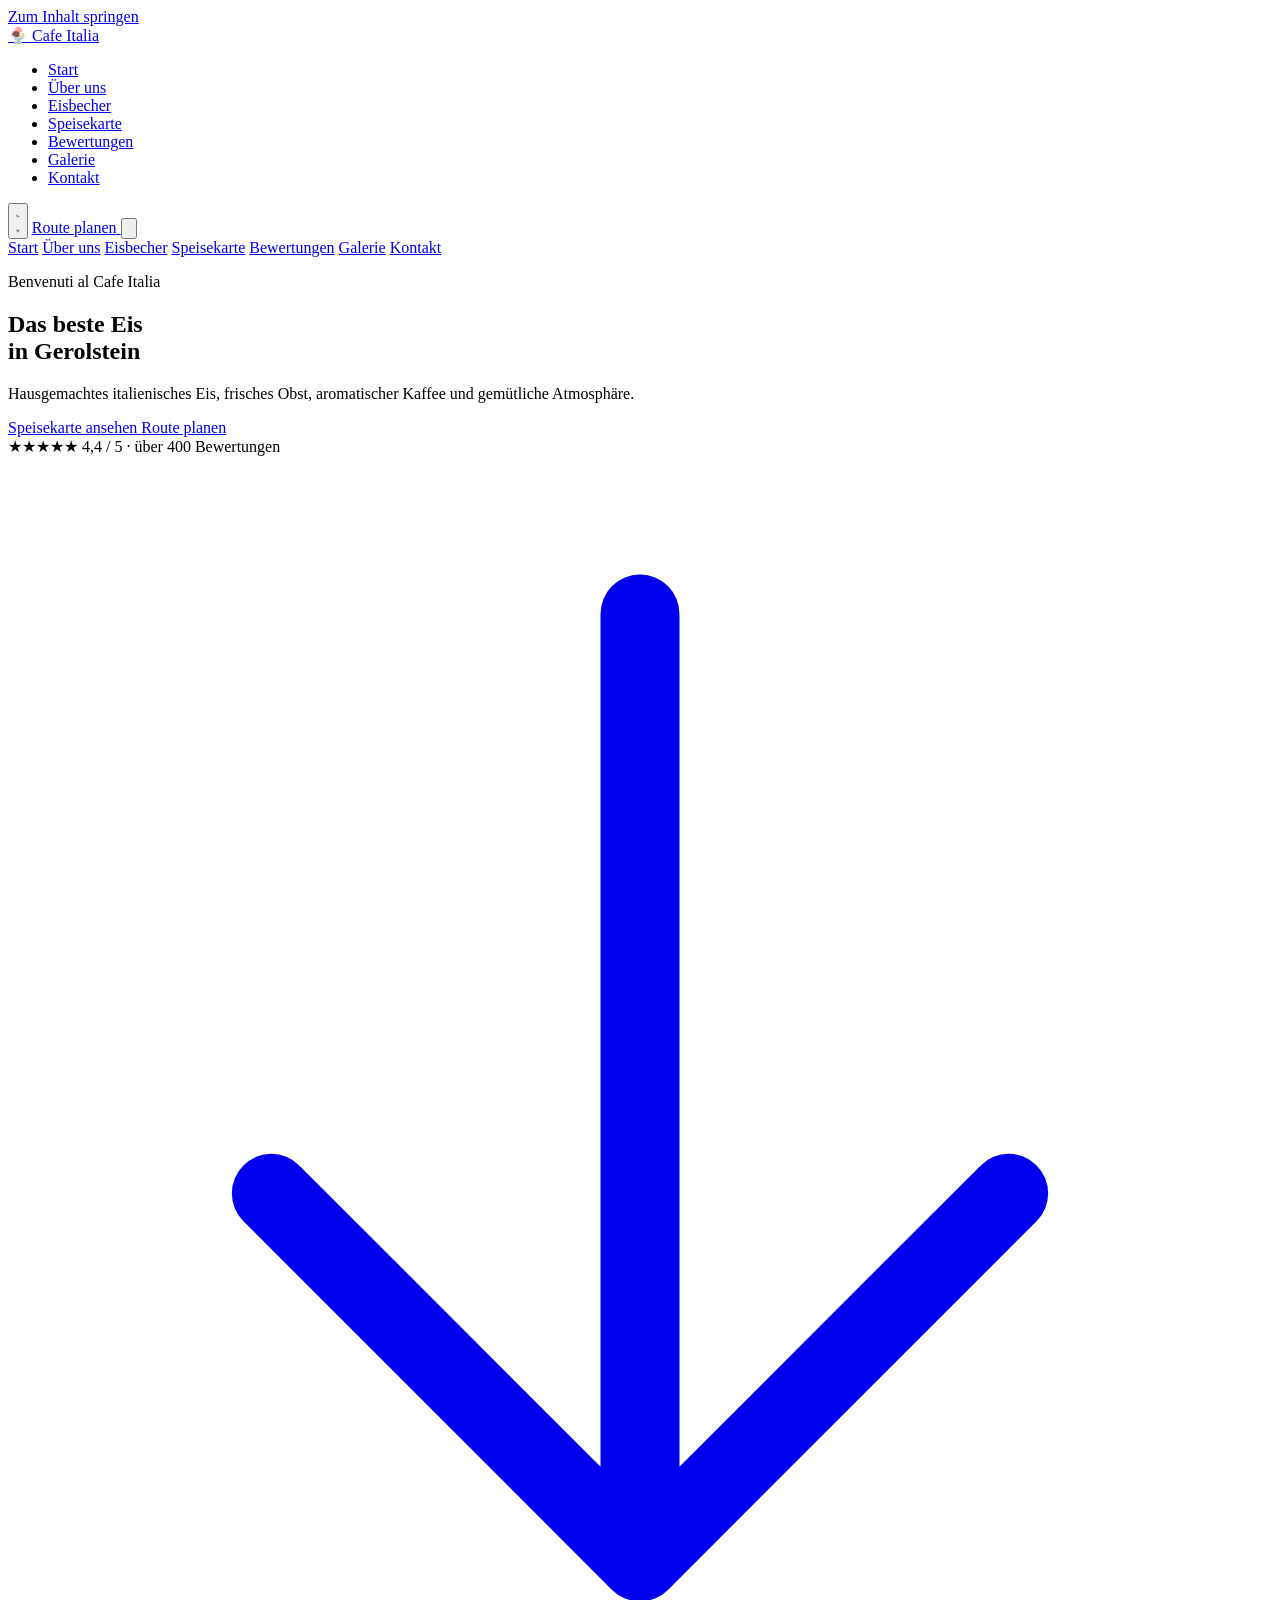
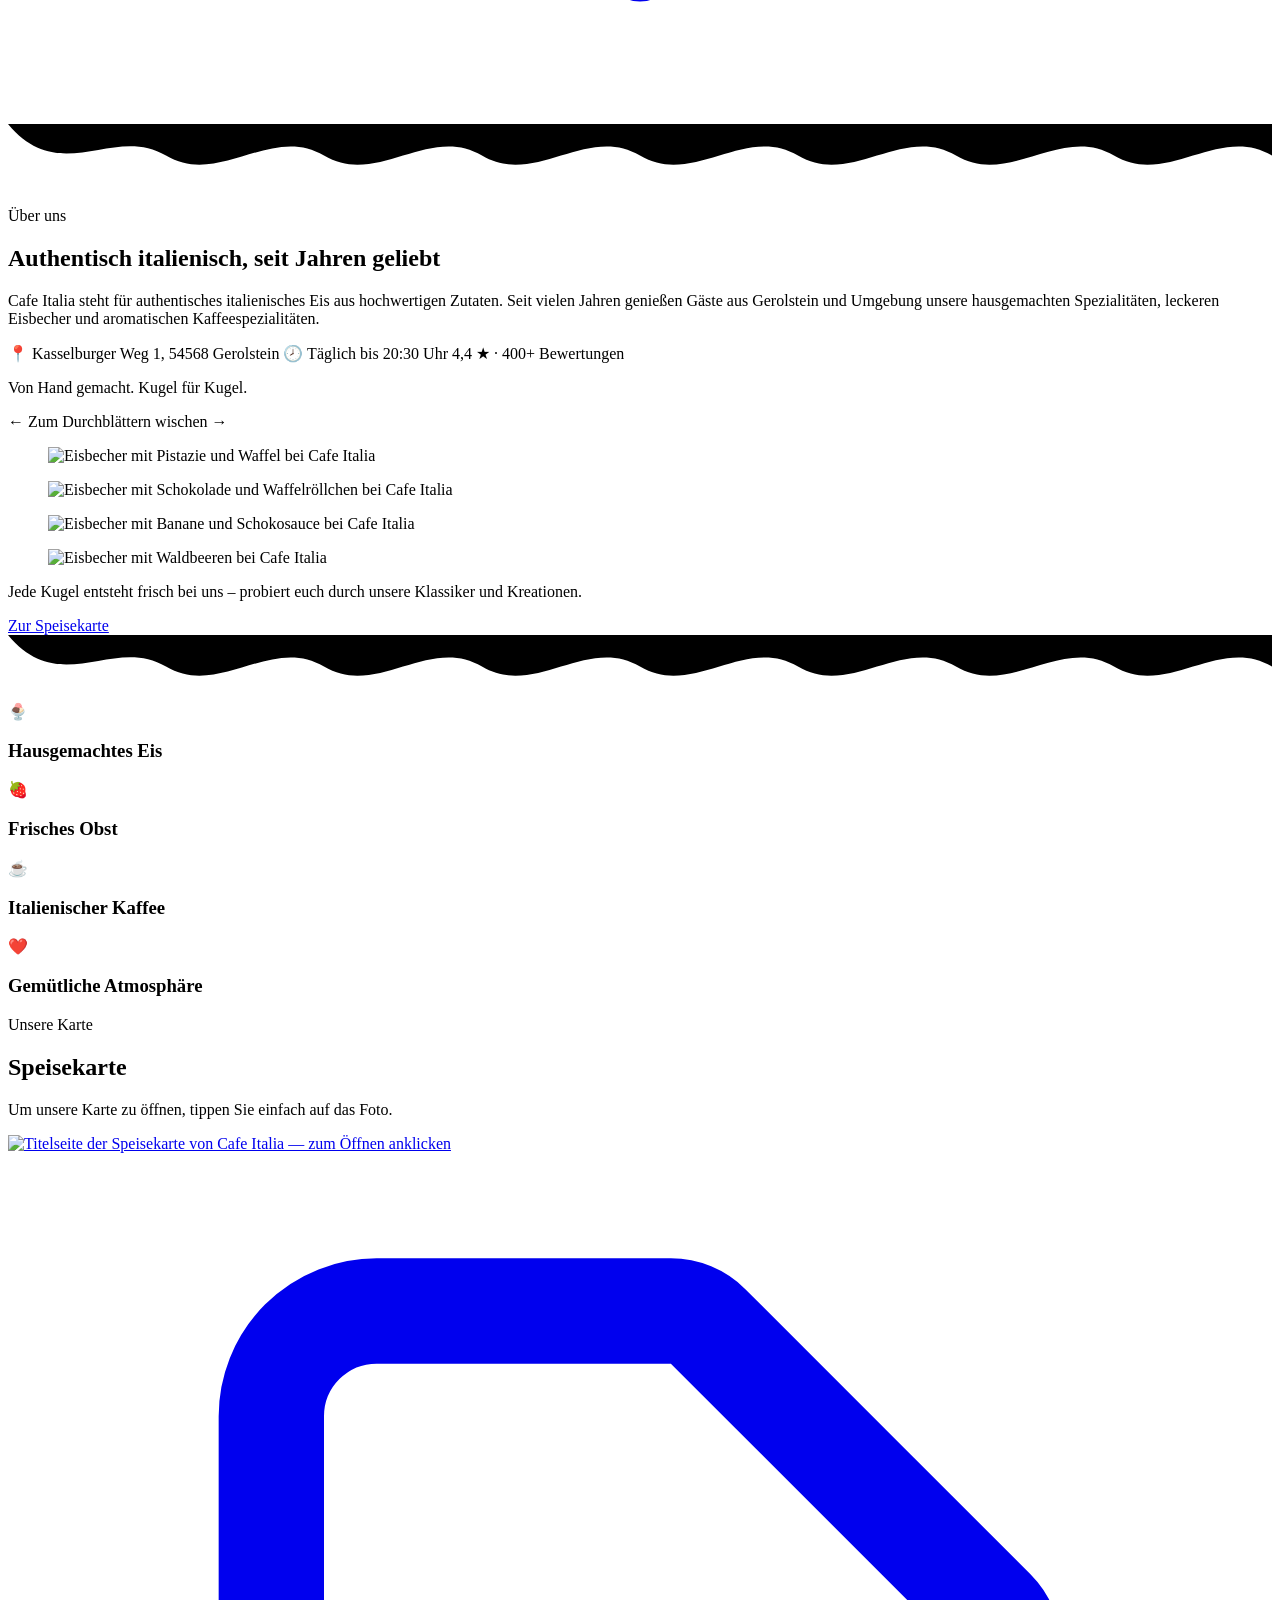
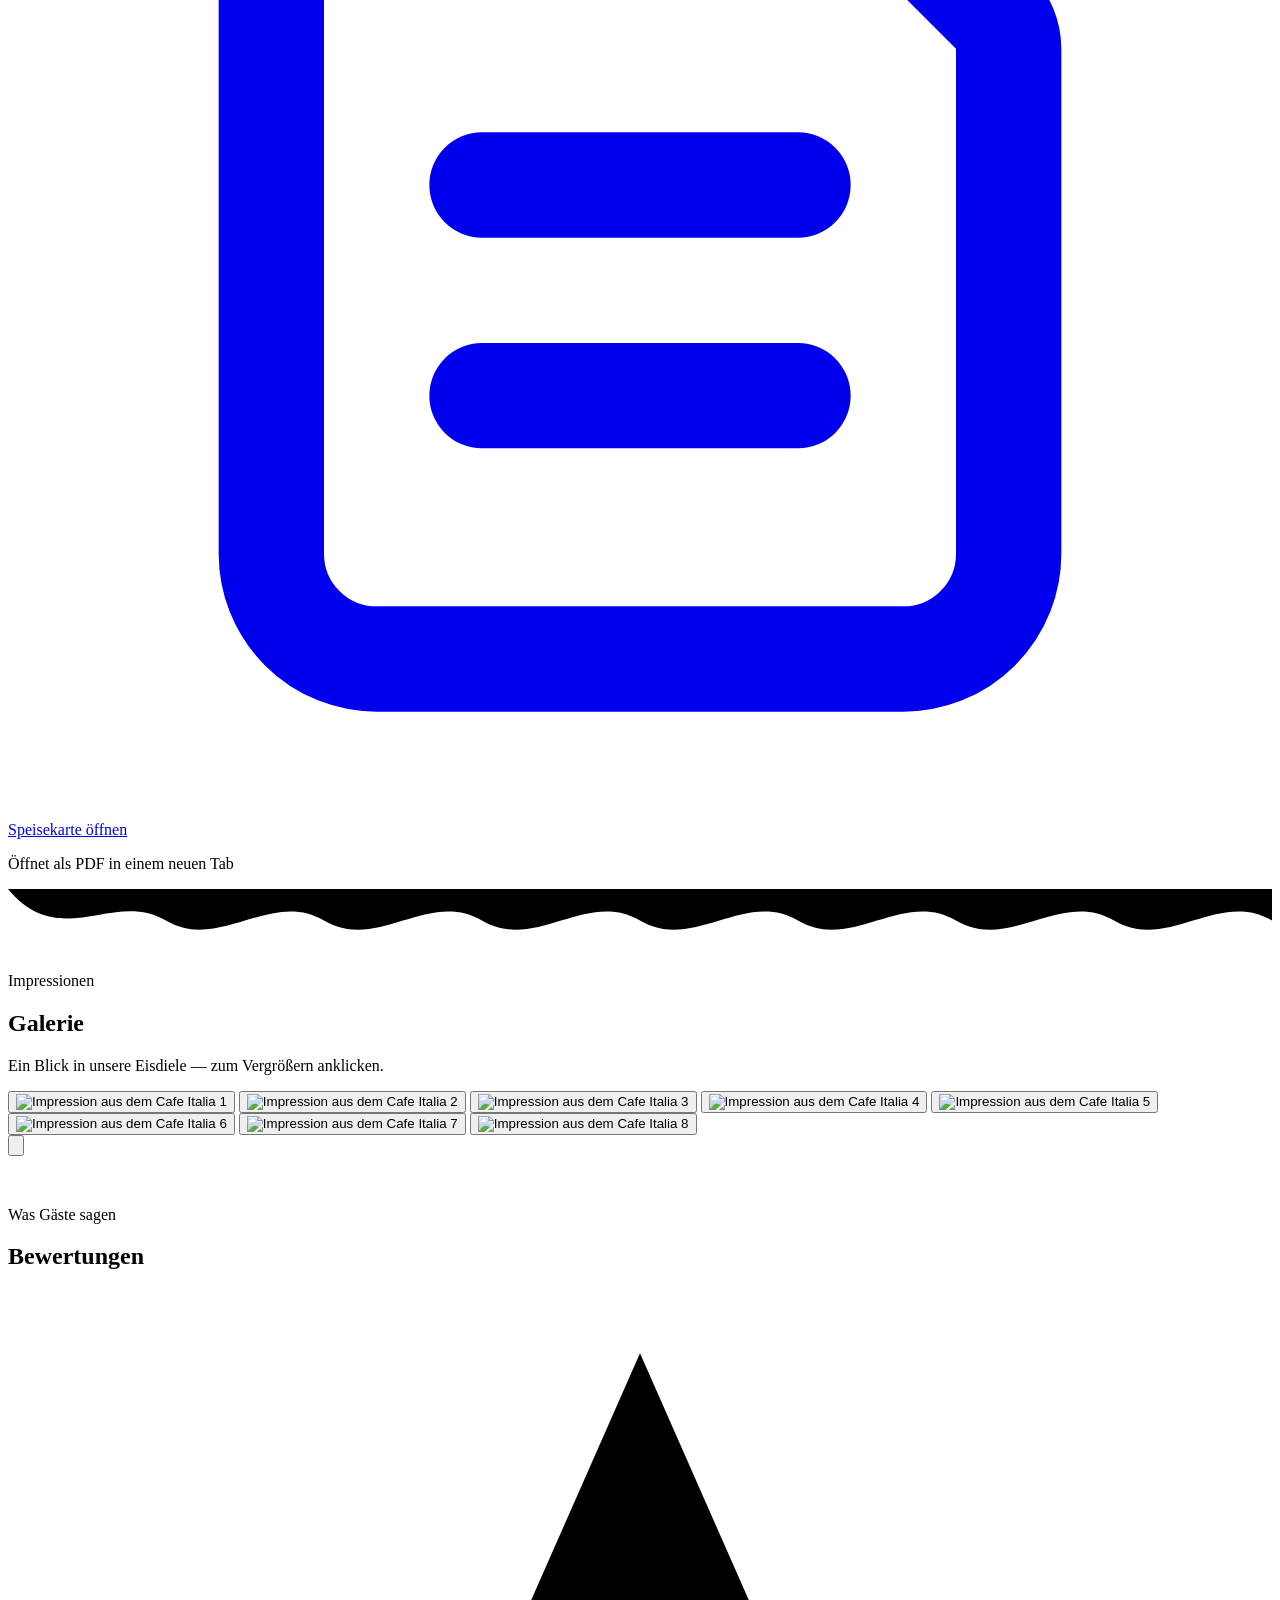
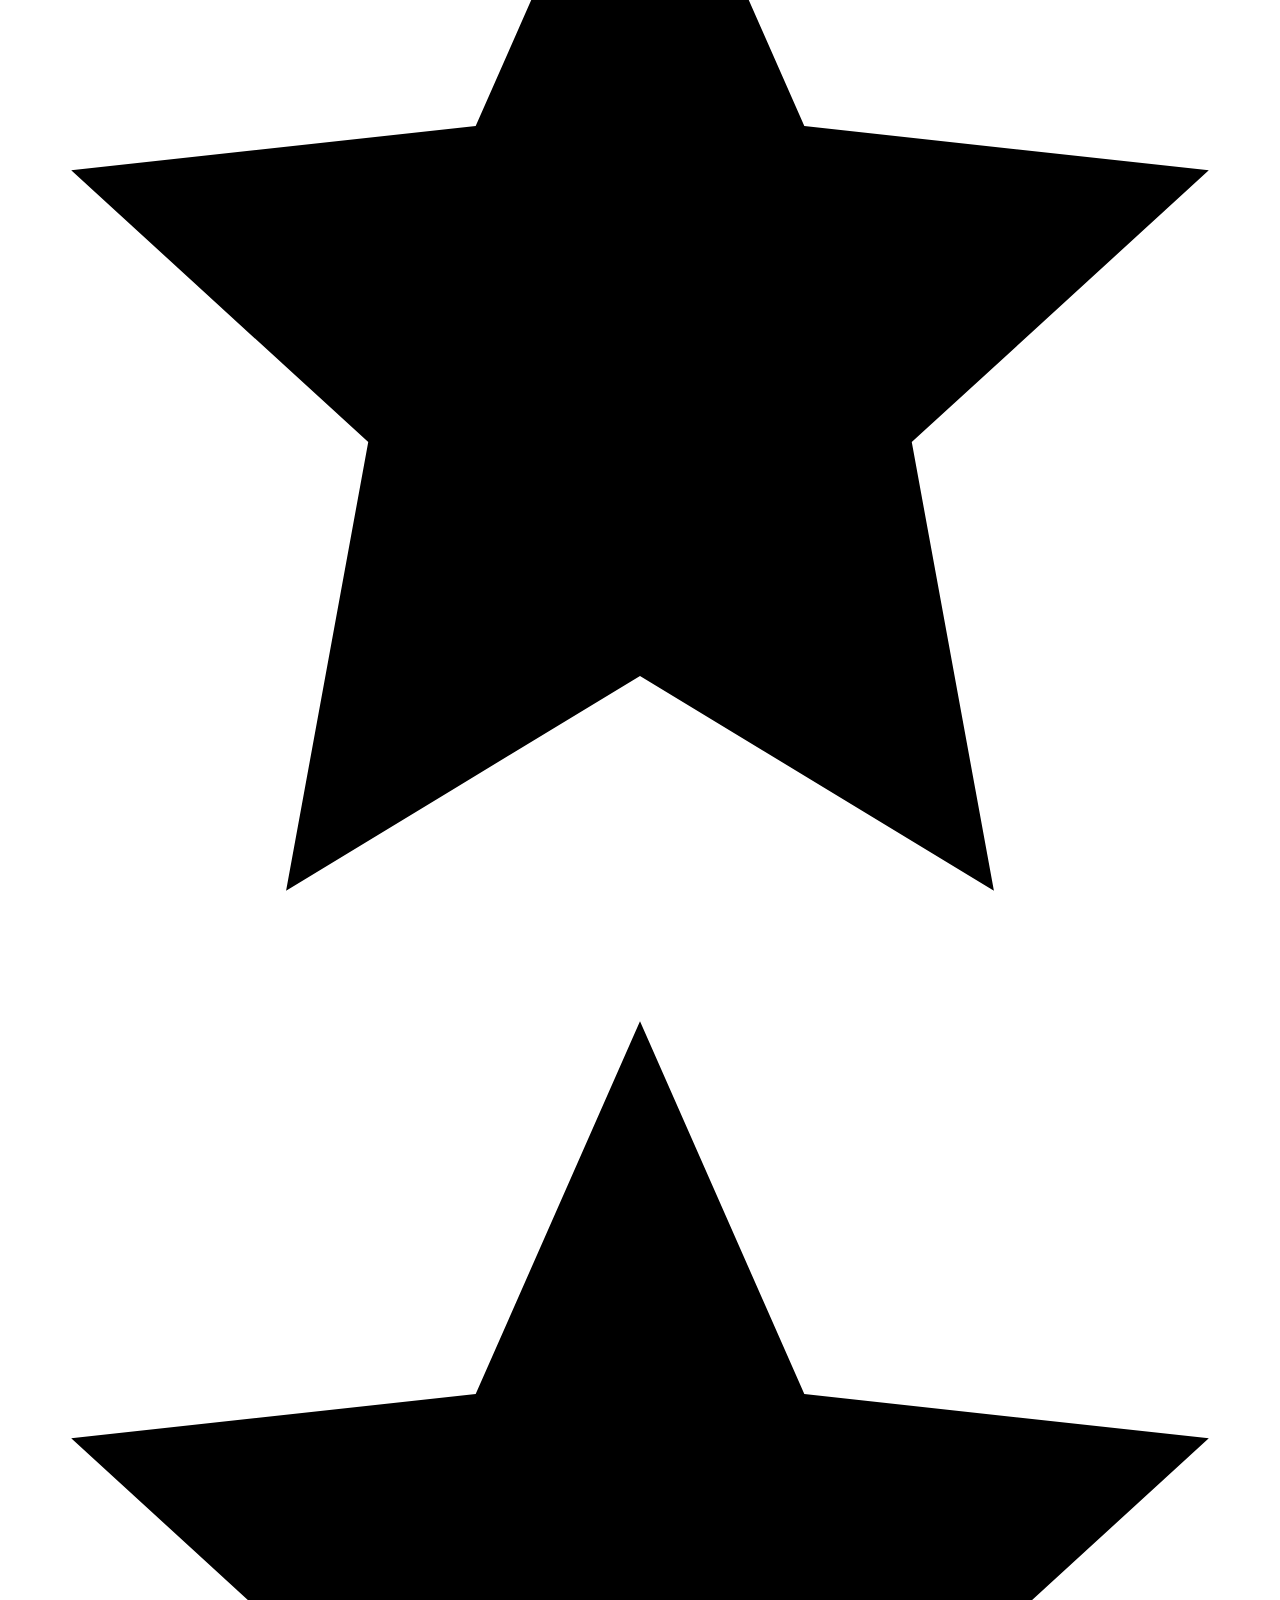
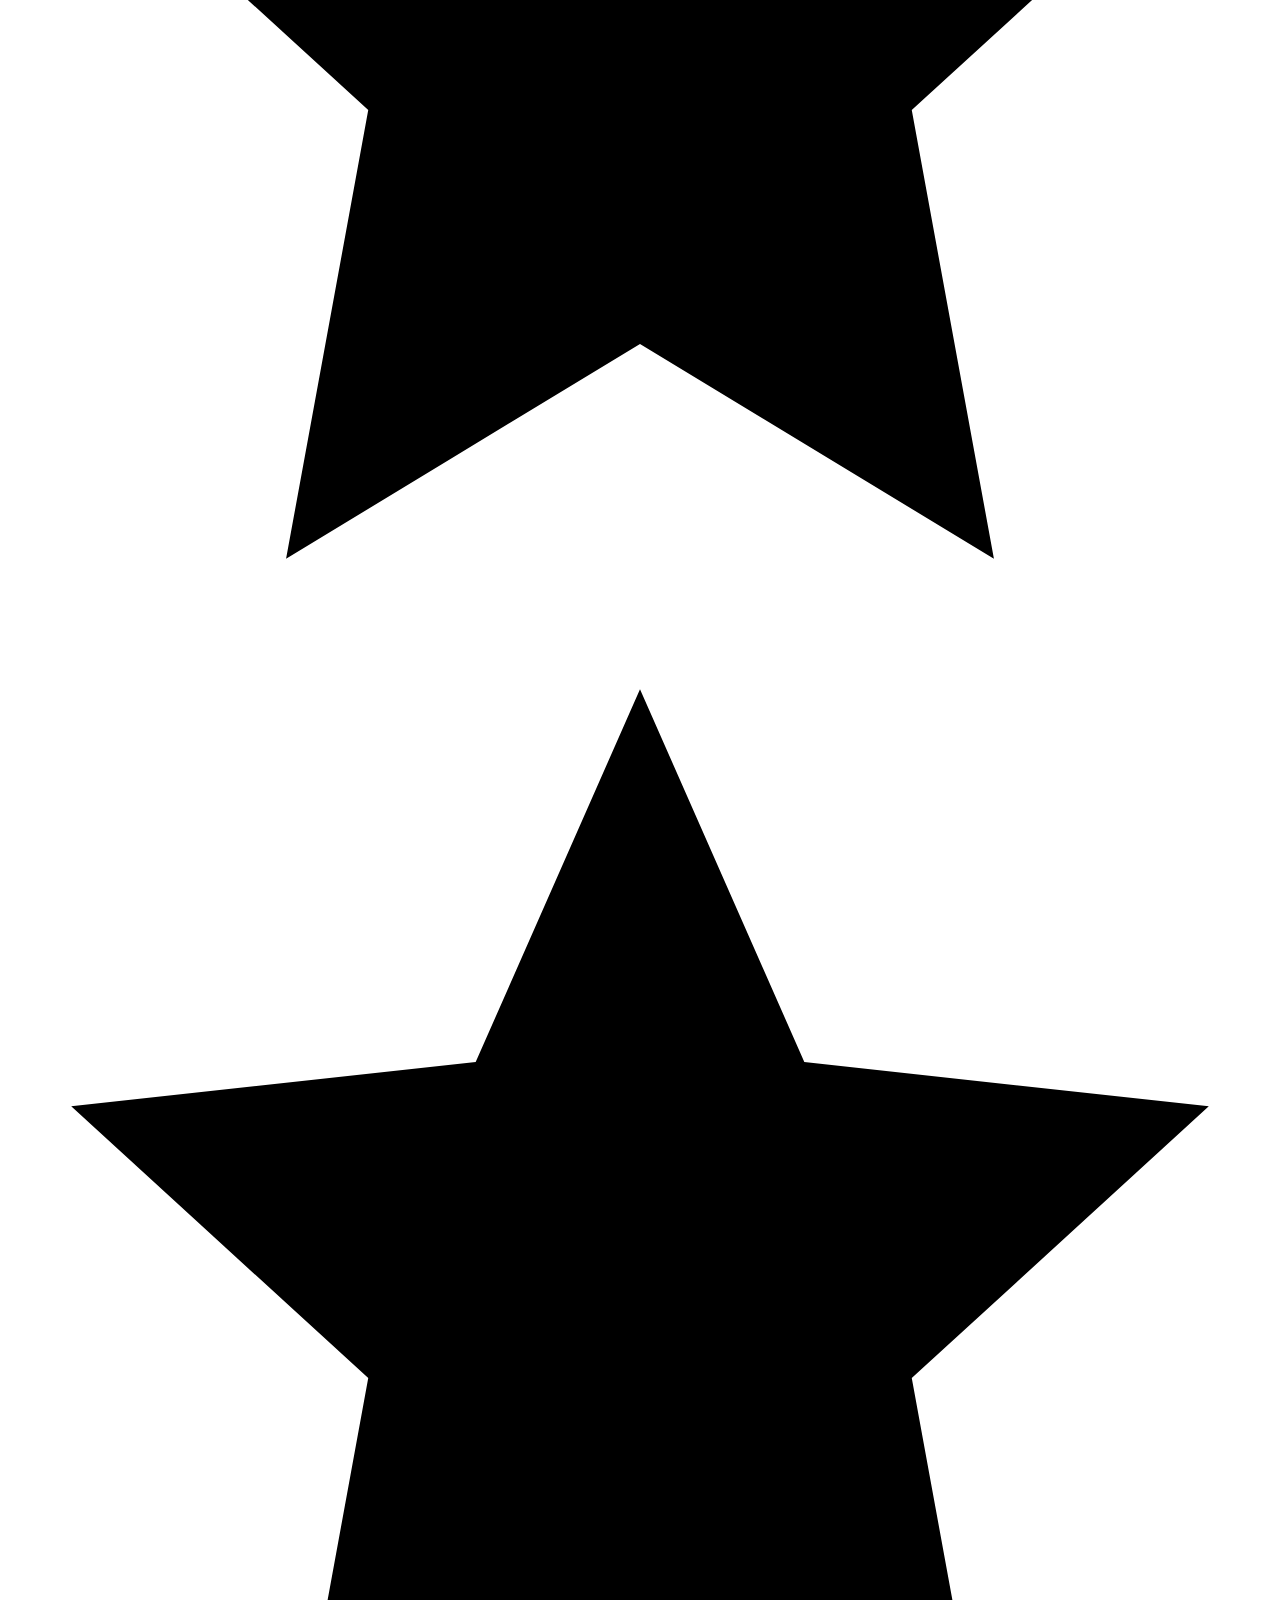
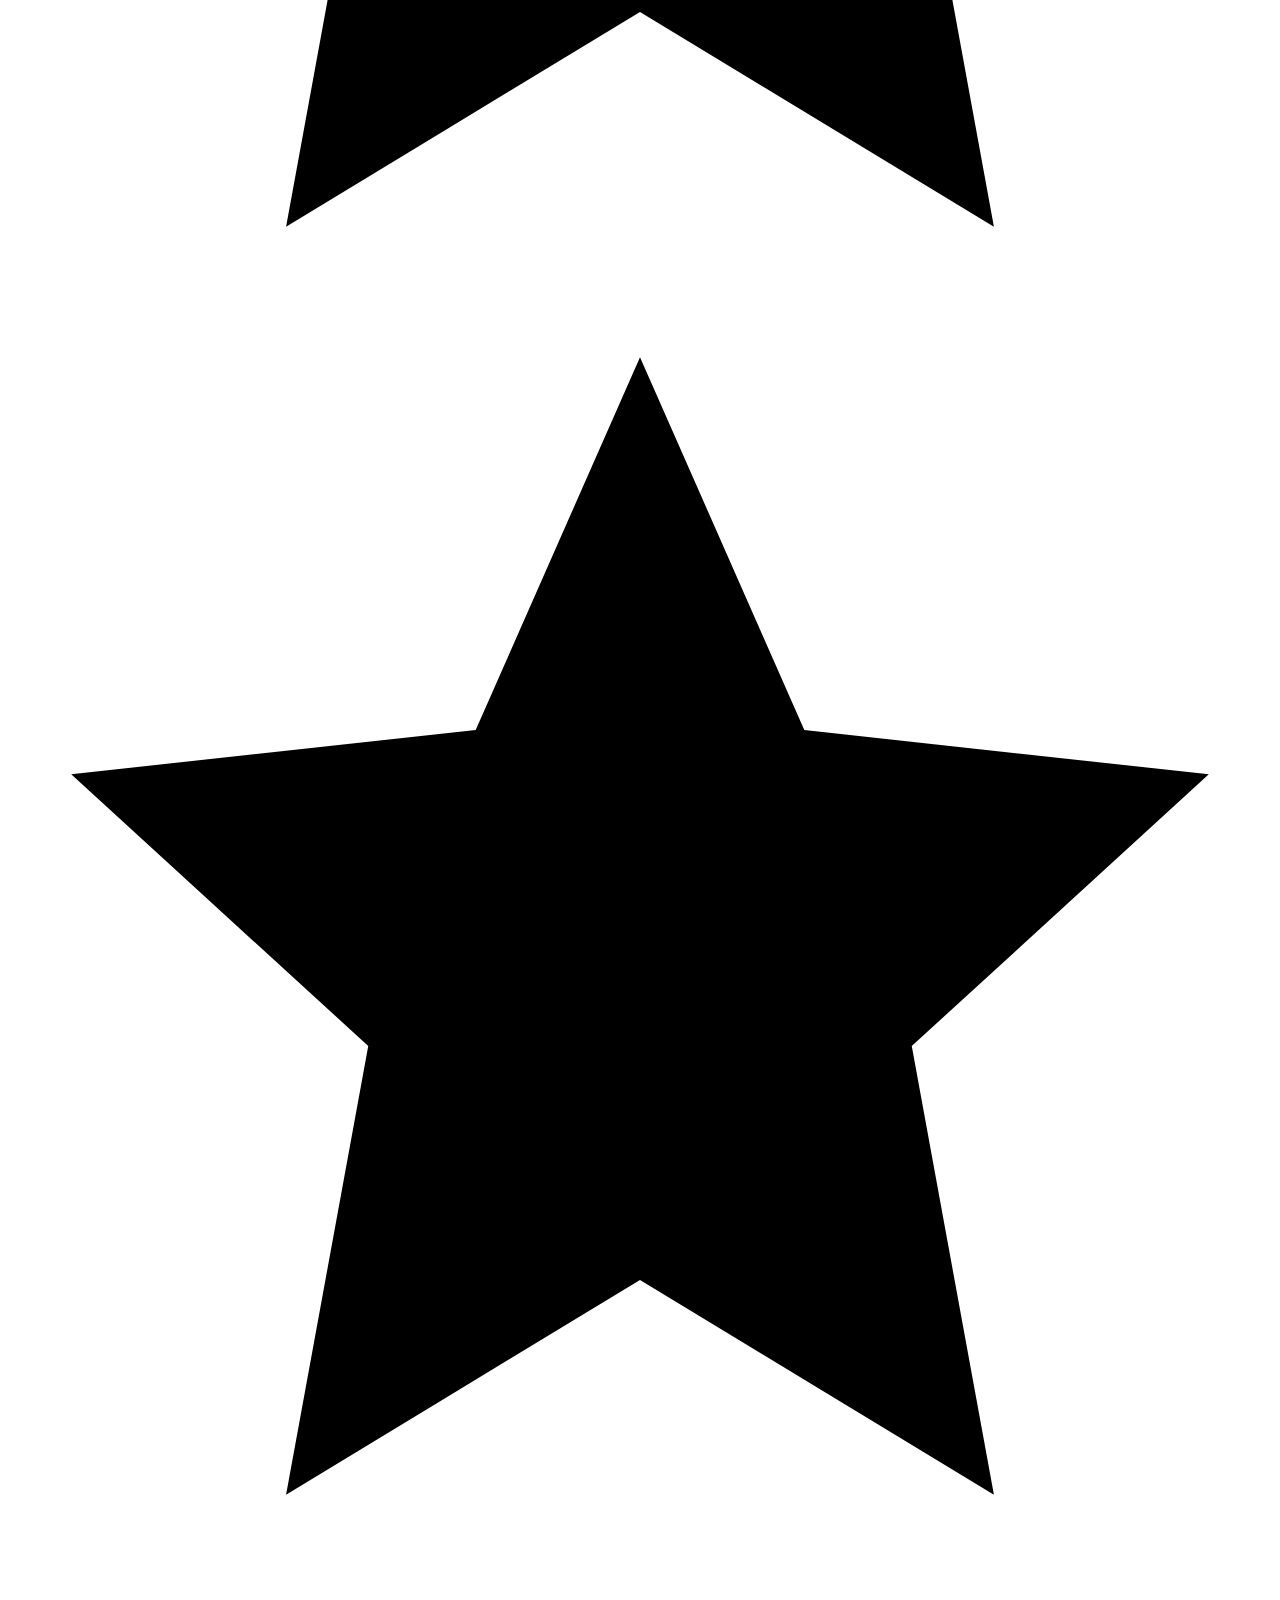
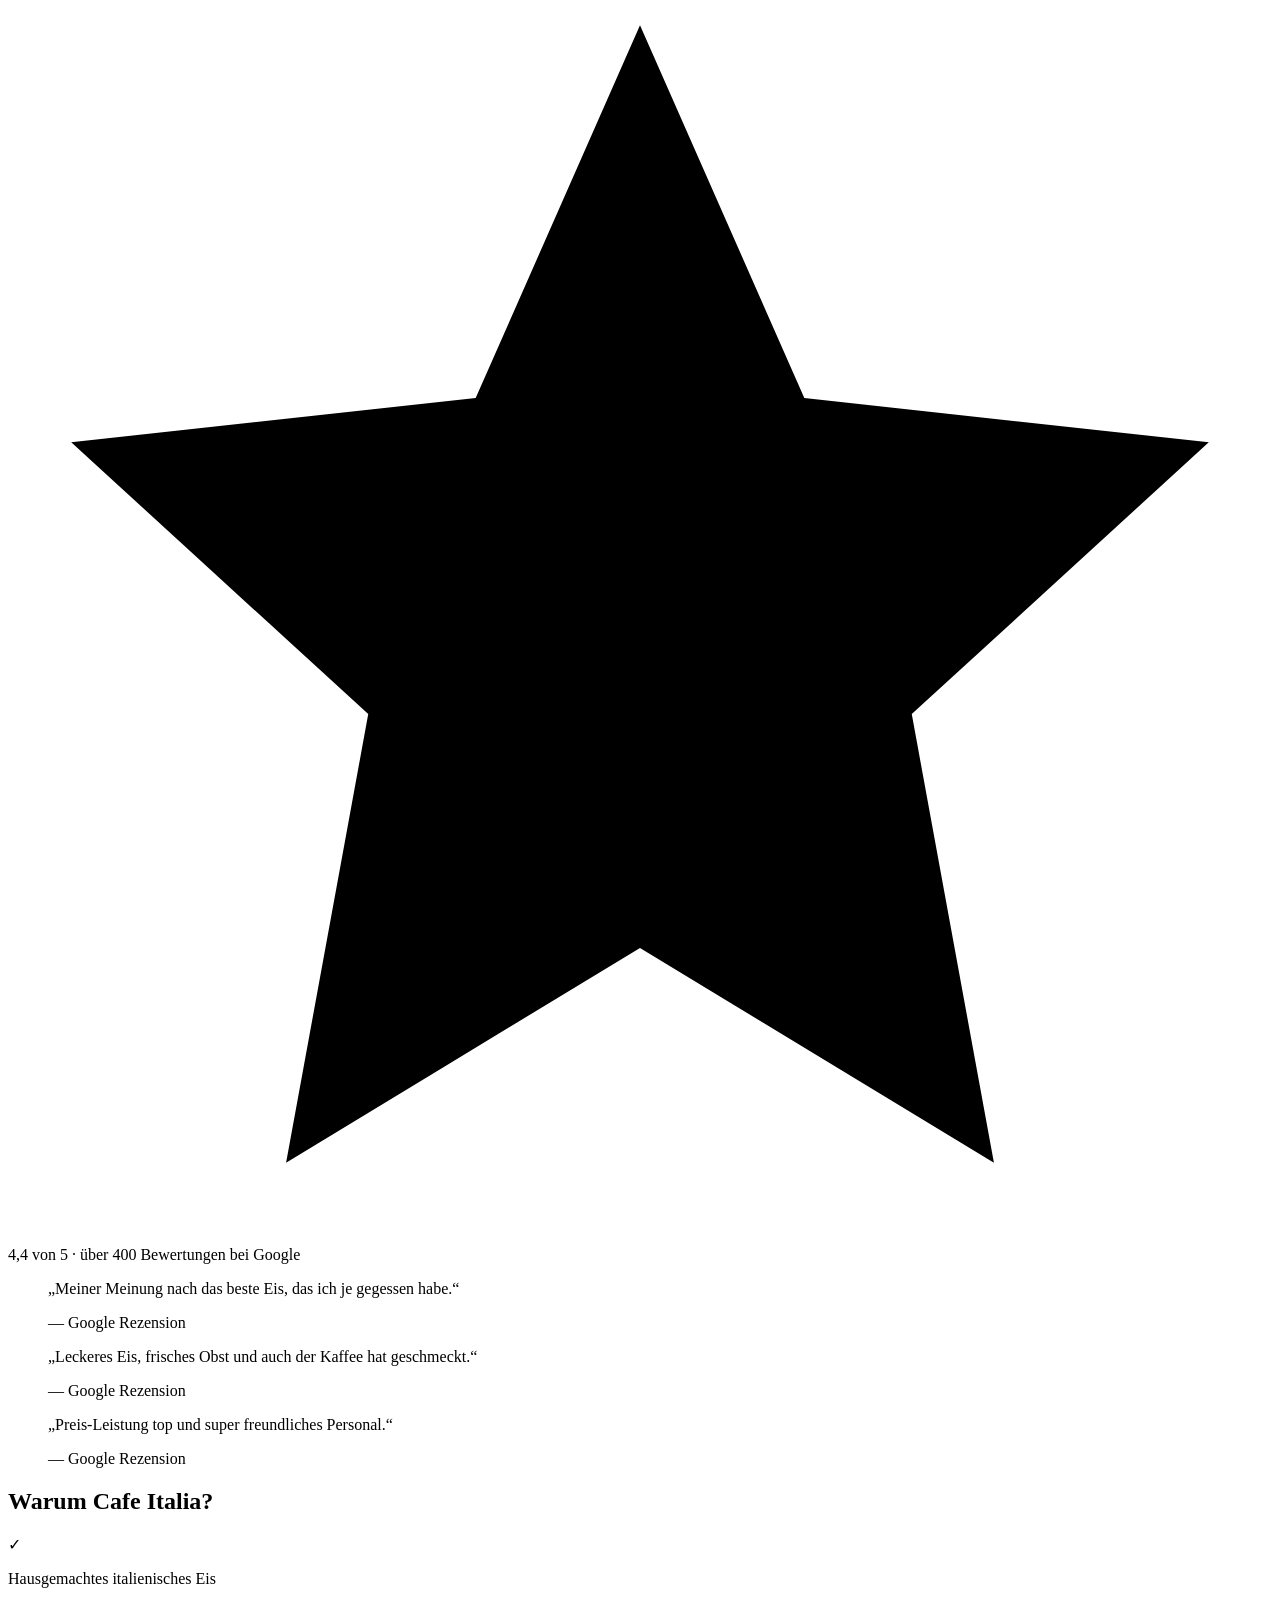
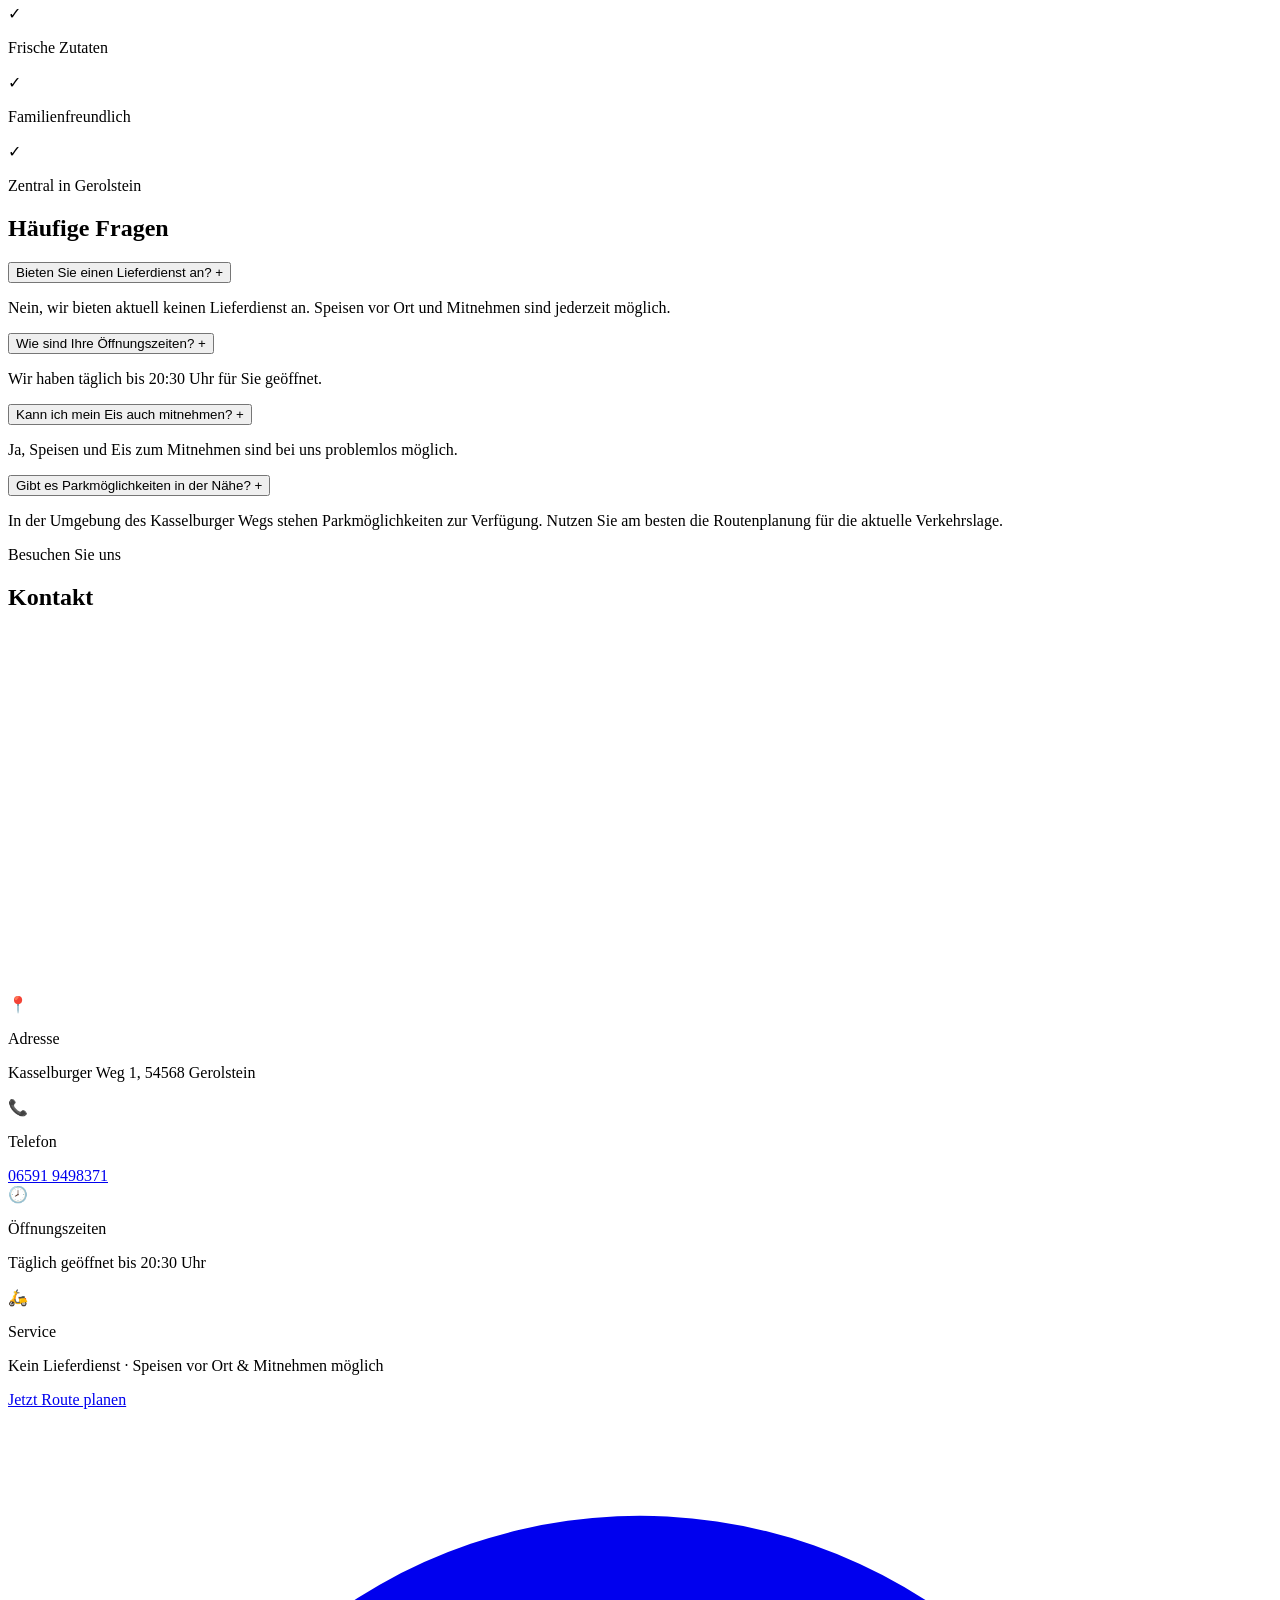
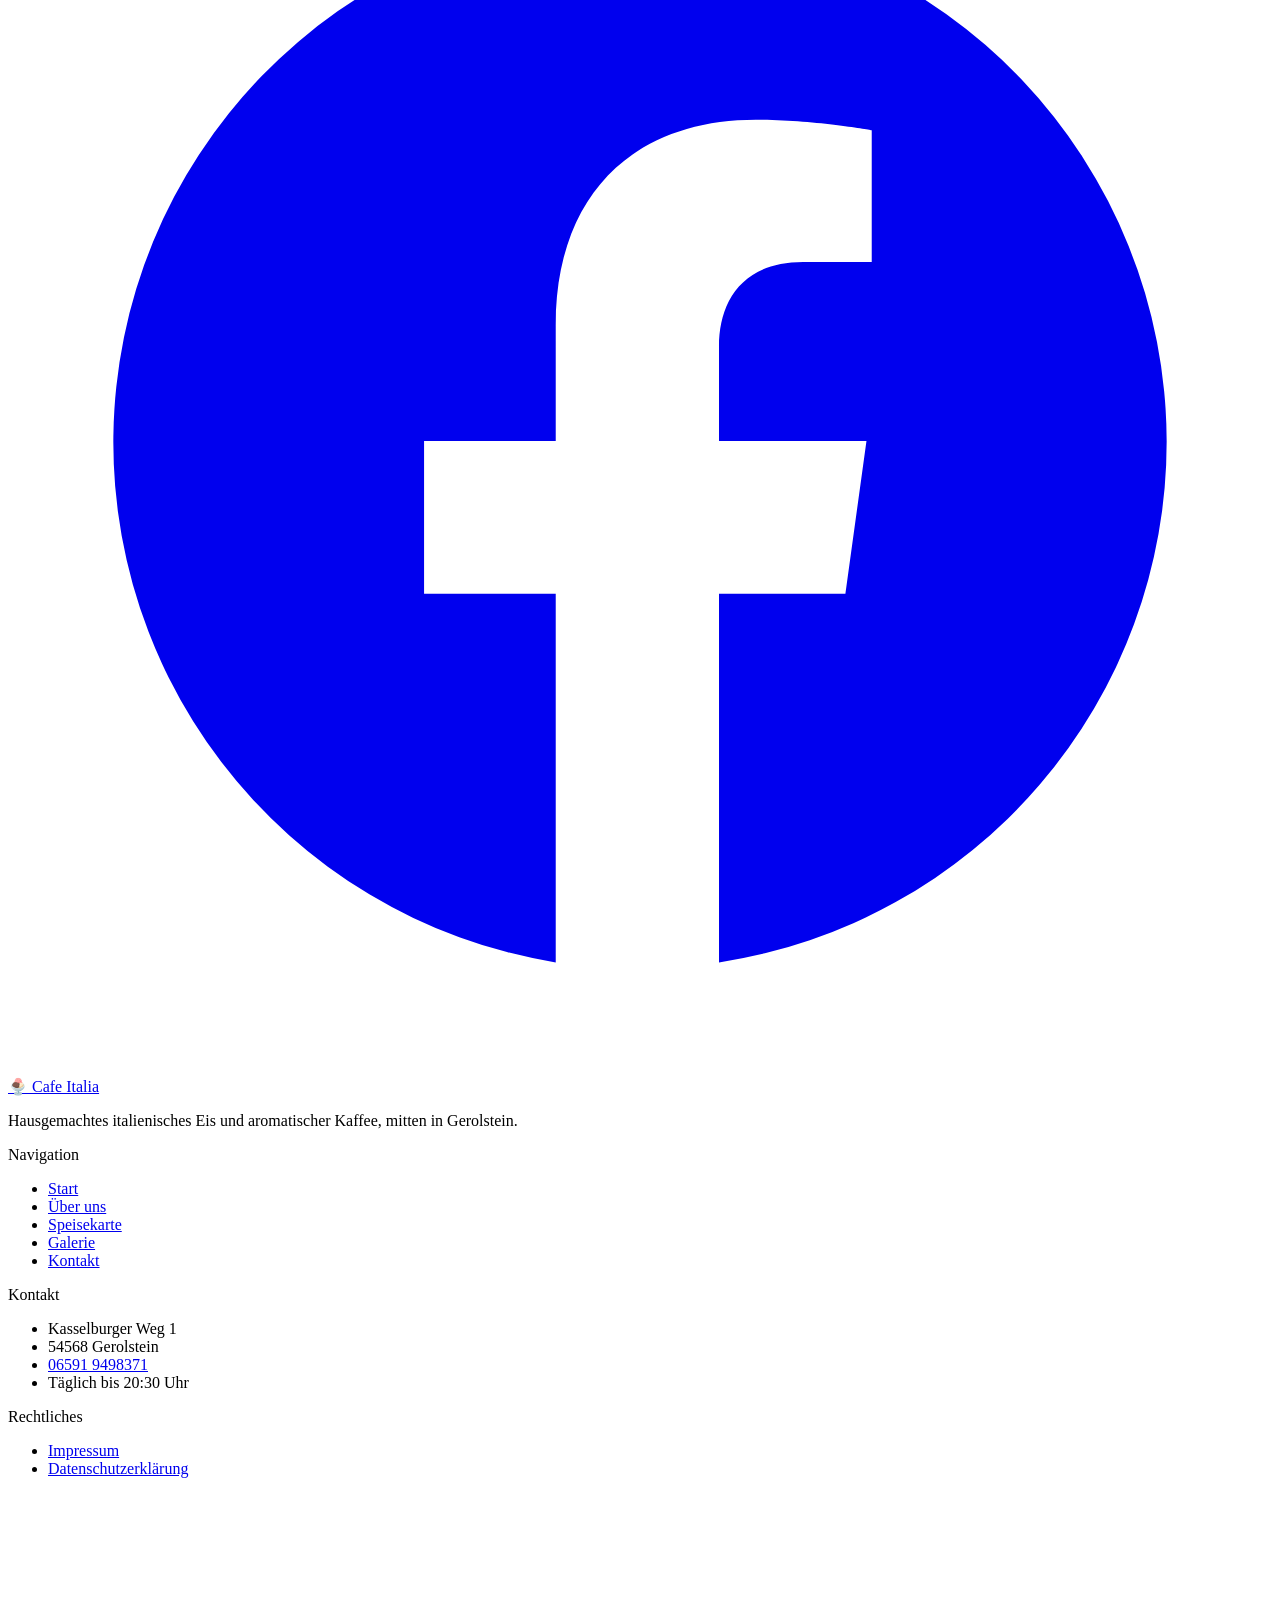
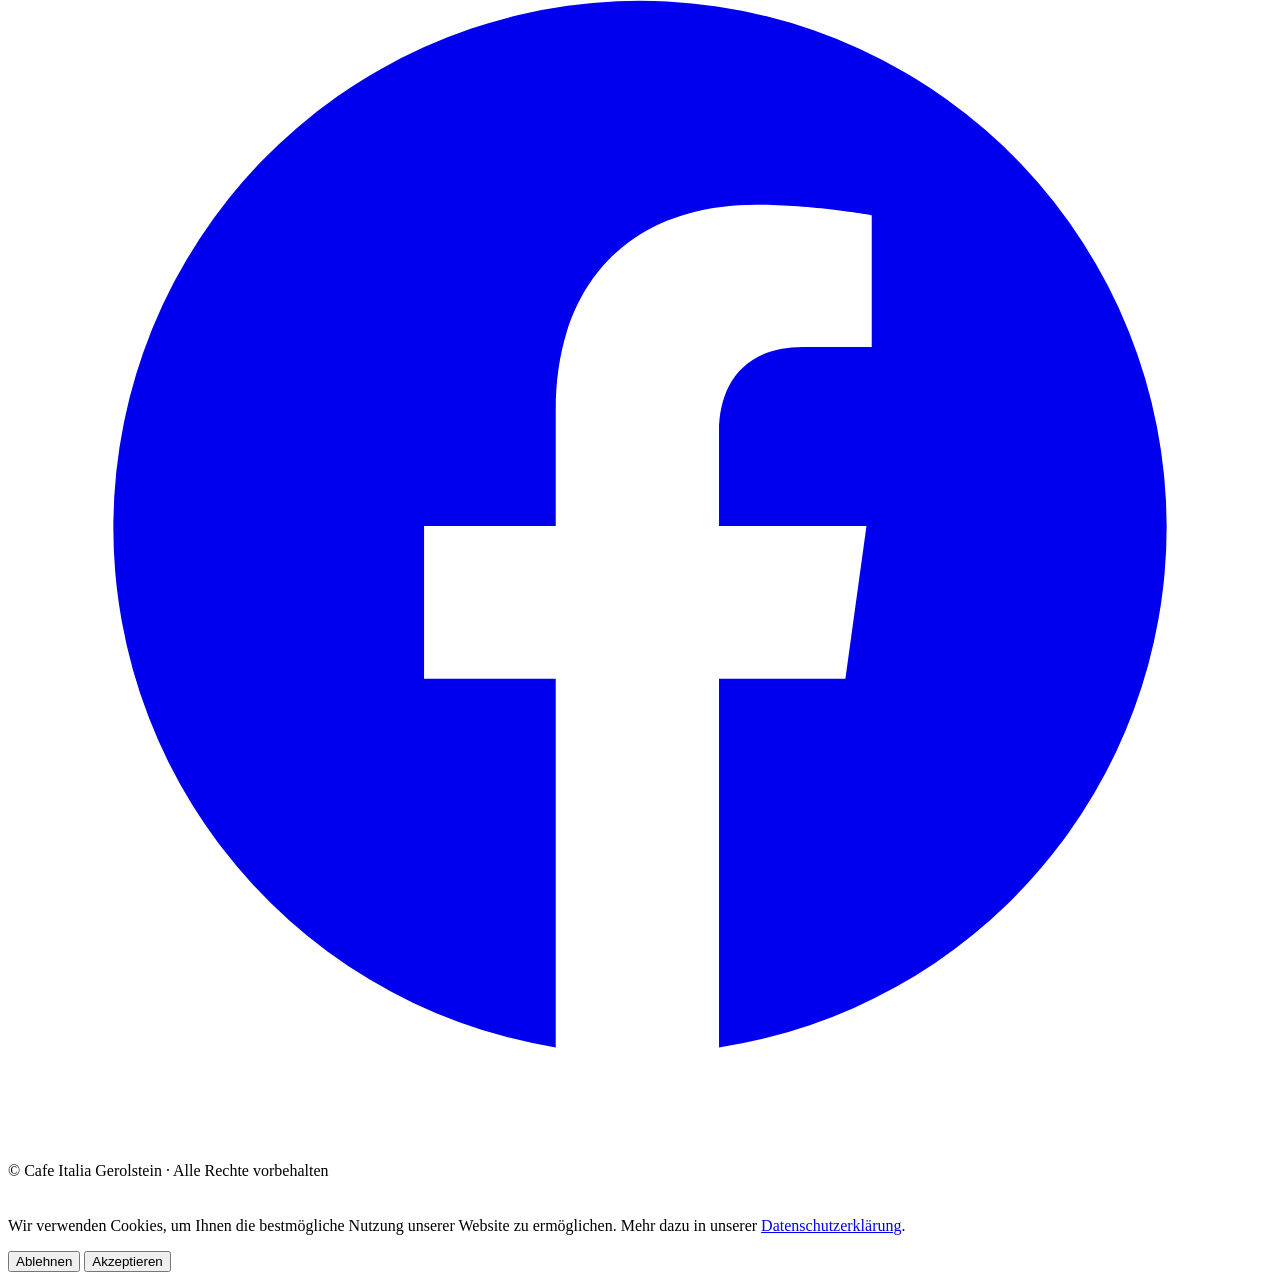
==== index.html @ bec81616 "Add files via upload" ====
<!DOCTYPE html>
<html lang="de" class="scroll-smooth">
<head>
<meta charset="UTF-8" />
<meta name="viewport" content="width=device-width, initial-scale=1.0" />
<title>Cafe Italia Gerolstein | Italienisches Eiscafé</title>
<meta name="description" content="Genießen Sie hausgemachtes italienisches Eis, frische Eisbecher und aromatischen Kaffee im Cafe Italia in Gerolstein." />
<link rel="canonical" href="https://www.cafe-italia-gerolstein.de/" />

<!-- Open Graph -->
<meta property="og:type" content="restaurant" />
<meta property="og:title" content="Cafe Italia Gerolstein | Italienisches Eiscafé" />
<meta property="og:description" content="Hausgemachtes italienisches Eis, frisches Obst, aromatischer Kaffee und gemütliche Atmosphäre in Gerolstein." />
<meta property="og:image" content="images/og-image.jpg" />
<meta property="og:locale" content="de_DE" />
<meta property="og:url" content="https://www.cafe-italia-gerolstein.de/" />
<meta name="twitter:card" content="summary_large_image" />

<!-- Favicon (Platzhalter) -->
<link rel="icon" href="assets/icons/favicon.svg" type="image/svg+xml" />

<!-- Fonts -->
<link rel="preconnect" href="https://fonts.googleapis.com">
<link rel="preconnect" href="https://fonts.gstatic.com" crossorigin>
<link href="https://fonts.googleapis.com/css2?family=Fraunces:ital,opsz,wght@0,9..144,500;0,9..144,600;0,9..144,700;1,9..144,500&family=Manrope:wght@400;500;600;700;800&display=swap" rel="stylesheet">

<!-- Tailwind (CDN — für Produktion via Tailwind CLI/PostCSS bauen) -->
<script src="https://cdn.tailwindcss.com"></script>
<script>
  tailwind.config = {
    darkMode: 'class',
    theme: {
      extend: {
        colors: {
          cream: '#FFF8F0',
          creamdeep: '#F7EEE0',
          darkgreen: '#264653',
          darkgreendeep: '#1A323C',
          terracotta: '#E76F51',
          terracottadeep: '#C9563A',
          gold: '#D4A559',
          anthracite: '#2A2A2A',
        },
        fontFamily: {
          display: ['Fraunces', 'Georgia', 'serif'],
          body: ['Manrope', 'system-ui', 'sans-serif'],
        },
        borderRadius: { '4xl': '2rem', '5xl': '2.5rem' },
      }
    }
  }
</script>

<link rel="stylesheet" href="css/style.css" />

<!-- Schema.org LocalBusiness -->
<script type="application/ld+json">
{
  "@context": "https://schema.org",
  "@type": "IceCreamShop",
  "name": "Cafe Italia",
  "image": "images/hero.jpg",
  "@id": "https://www.cafe-italia-gerolstein.de/",
  "url": "https://www.cafe-italia-gerolstein.de/",
  "telephone": "+49 6591 9498371",
  "servesCuisine": "Italienisches Eis, Kaffeespezialitäten",
  "priceRange": "€€",
  "address": {
    "@type": "PostalAddress",
    "streetAddress": "Kasselburger Weg 1",
    "addressLocality": "Gerolstein",
    "postalCode": "54568",
    "addressCountry": "DE"
  },
  "aggregateRating": {
    "@type": "AggregateRating",
    "ratingValue": "4.4",
    "reviewCount": "400"
  },
  "openingHoursSpecification": {
    "@type": "OpeningHoursSpecification",
    "dayOfWeek": ["Monday","Tuesday","Wednesday","Thursday","Friday","Saturday","Sunday"],
    "opens": "00:00",
    "closes": "20:30"
  }
}
</script>
</head>

<body class="font-body bg-cream dark:bg-darkgreendeep text-anthracite antialiased">

<!-- Loader -->
<div id="loader" aria-hidden="true">
  <div class="scoop-loader" role="status" aria-label="Seite lädt"></div>
</div>

<!-- Scroll progress -->
<div id="scroll-progress"></div>

<!-- Skip link (a11y) -->
<a href="#main-content" class="sr-only focus:not-sr-only focus:fixed focus:top-2 focus:left-2 focus:z-[100] focus:bg-terracotta focus:text-white focus:px-4 focus:py-2 focus:rounded-full">
  Zum Inhalt springen
</a>

<!-- ================= NAVIGATION ================= -->
<header id="site-nav" class="fixed top-0 inset-x-0 z-50">
  <nav class="max-w-7xl mx-auto flex items-center justify-between px-5 sm:px-8 py-4" aria-label="Hauptnavigation">
    <a href="#start" class="flex items-center gap-2 group">
      <span class="text-2xl" aria-hidden="true">🍨</span>
      <span class="font-display text-xl sm:text-2xl font-semibold tracking-tight text-darkgreen dark:text-cream">Cafe Italia</span>
    </a>

    <ul class="hidden lg:flex items-center gap-8 font-medium text-[15px] text-darkgreen dark:text-cream">
      <li><a href="#start" class="nav-link">Start</a></li>
      <li><a href="#ueber-uns" class="nav-link">Über uns</a></li>
      <li><a href="#eisbecher" class="nav-link">Eisbecher</a></li>
      <li><a href="#speisekarte" class="nav-link">Speisekarte</a></li>
      <li><a href="#bewertungen" class="nav-link">Bewertungen</a></li>
      <li><a href="#galerie" class="nav-link">Galerie</a></li>
      <li><a href="#kontakt" class="nav-link">Kontakt</a></li>
    </ul>

    <div class="flex items-center gap-3">
      <button data-dark-toggle aria-pressed="false" aria-label="Dark Mode umschalten"
        class="w-10 h-10 rounded-full flex items-center justify-center border border-darkgreen/20 dark:border-cream/20 text-darkgreen dark:text-cream hover:bg-darkgreen/5 dark:hover:bg-cream/10 transition">
        <svg class="w-5 h-5 dark:hidden" fill="none" stroke="currentColor" viewBox="0 0 24 24"><path stroke-linecap="round" stroke-linejoin="round" stroke-width="2" d="M20.354 15.354A9 9 0 018.646 3.646 9.003 9.003 0 0012 21a9.003 9.003 0 008.354-5.646z"/></svg>
        <svg class="w-5 h-5 hidden dark:block" fill="none" stroke="currentColor" viewBox="0 0 24 24"><path stroke-linecap="round" stroke-linejoin="round" stroke-width="2" d="M12 3v1m0 16v1m9-9h-1M4 12H3m15.364 6.364l-.707-.707M6.343 6.343l-.707-.707m12.728 0l-.707.707M6.343 17.657l-.707.707M16 12a4 4 0 11-8 0 4 4 0 018 0z"/></svg>
      </button>

      <a href="#kontakt" class="btn-ripple btn-primary hidden sm:inline-flex bg-terracotta text-white font-semibold px-5 py-2.5 rounded-full text-sm hover:bg-terracottadeep">
        Route planen
      </a>

      <button id="mobile-nav-toggle" aria-expanded="false" aria-controls="mobile-menu" aria-label="Menü öffnen"
        class="lg:hidden w-10 h-10 rounded-full flex items-center justify-center text-darkgreen dark:text-cream border border-darkgreen/20 dark:border-cream/20">
        <svg class="w-6 h-6" fill="none" stroke="currentColor" viewBox="0 0 24 24"><path stroke-linecap="round" stroke-linejoin="round" stroke-width="2" d="M4 6h16M4 12h16M4 18h16"/></svg>
      </button>
    </div>
  </nav>

  <!-- Mobile Menu -->
  <div id="mobile-menu" class="hidden lg:hidden flex-col gap-1 px-5 pb-5 bg-cream/95 dark:bg-darkgreendeep/95 backdrop-blur-md font-medium text-darkgreen dark:text-cream">
    <a href="#start" class="py-3 border-b border-darkgreen/10 dark:border-cream/10">Start</a>
    <a href="#ueber-uns" class="py-3 border-b border-darkgreen/10 dark:border-cream/10">Über uns</a>
    <a href="#eisbecher" class="py-3 border-b border-darkgreen/10 dark:border-cream/10">Eisbecher</a>
    <a href="#speisekarte" class="py-3 border-b border-darkgreen/10 dark:border-cream/10">Speisekarte</a>
    <a href="#bewertungen" class="py-3 border-b border-darkgreen/10 dark:border-cream/10">Bewertungen</a>
    <a href="#galerie" class="py-3 border-b border-darkgreen/10 dark:border-cream/10">Galerie</a>
    <a href="#kontakt" class="py-3">Kontakt</a>
  </div>
</header>

<main id="main-content">

  <!-- ================= HERO ================= -->
  <section id="start" class="relative min-h-[74vh] sm:min-h-[85vh] lg:min-h-screen flex items-end hero-bg" style="background-image:url('images/hero.jpg'); background-position: center 42%;">

    <div class="relative z-10 w-full max-w-7xl mx-auto px-5 sm:px-8 pb-14 sm:pb-20">
      <div class="reveal max-w-xl rounded-4xl p-7 sm:p-10 text-white bg-darkgreendeep/90 backdrop-blur-md border border-white/10 shadow-soft-lg">
        <p class="font-display italic text-gold text-base sm:text-lg mb-3 tracking-wide">Benvenuti al Cafe Italia</p>
        <h1 class="font-display text-4xl sm:text-5xl lg:text-6xl font-semibold leading-[1.08] tracking-tight text-cream text-shadow-soft">
          Das beste Eis<br> in Gerolstein
        </h1>
        <p class="text-base sm:text-lg mt-5 text-cream/95 leading-relaxed">
          Hausgemachtes italienisches Eis, frisches Obst, aromatischer Kaffee und gemütliche Atmosphäre.
        </p>
        <div class="mt-8 flex flex-col sm:flex-row items-stretch sm:items-center gap-4">
          <a href="#speisekarte" class="btn-ripple btn-primary text-center bg-terracotta hover:bg-terracottadeep text-white font-semibold px-7 py-3.5 rounded-full shadow-soft">
            Speisekarte ansehen
          </a>
          <a href="https://www.google.com/maps/dir/?api=1&destination=Kasselburger+Weg+1+54568+Gerolstein" target="_blank" rel="noopener"
            class="btn-ripple btn-primary text-center border border-white/40 text-white font-semibold px-7 py-3.5 rounded-full hover:bg-white/10">
            Route planen
          </a>
        </div>

        <div class="mt-7 flex items-center gap-2 text-sm text-cream/90">
          <span class="text-gold">★★★★★</span>
          <span>4,4 / 5 · über 400 Bewertungen</span>
        </div>
      </div>
    </div>

    <a href="#ueber-uns" aria-label="Nach unten scrollen" class="hidden sm:flex absolute bottom-6 right-8 z-10 w-11 h-11 rounded-full glass items-center justify-center text-white/90 animate-bounce">
      <svg class="w-5 h-5" fill="none" stroke="currentColor" viewBox="0 0 24 24"><path stroke-linecap="round" stroke-linejoin="round" stroke-width="1.5" d="M19 14l-7 7m0 0l-7-7m7 7V3"/></svg>
    </a>
  </section>

  <div class="scoop-divider text-cream" aria-hidden="true">
    <svg viewBox="0 0 1200 60" preserveAspectRatio="none"><path d="M0,0 C 50,60 100,0 150,30 C 200,60 250,0 300,30 C 350,60 400,0 450,30 C 500,60 550,0 600,30 C 650,60 700,0 750,30 C 800,60 850,0 900,30 C 950,60 1000,0 1050,30 C 1100,60 1150,0 1200,30 L1200,0 L0,0 Z" fill="currentColor"/></svg>
  </div>

  <!-- ================= ÜBER UNS ================= -->
  <section id="ueber-uns" class="py-24 sm:py-32 bg-cream dark:bg-darkgreendeep">
    <div class="max-w-3xl mx-auto px-6 text-center">
      <p class="reveal uppercase tracking-[0.2em] text-terracotta font-semibold text-sm mb-3">Über uns</p>
      <h2 class="reveal font-display text-4xl sm:text-5xl font-semibold text-darkgreen dark:text-cream leading-tight mb-6">
        Authentisch italienisch, seit Jahren geliebt
      </h2>
      <p class="reveal text-lg leading-relaxed text-anthracite/80 dark:text-cream/80">
        Cafe Italia steht für authentisches italienisches Eis aus hochwertigen Zutaten. Seit vielen Jahren genießen Gäste aus Gerolstein und Umgebung unsere hausgemachten Spezialitäten, leckeren Eisbecher und aromatischen Kaffeespezialitäten.
      </p>
      <div class="reveal mt-8 flex flex-wrap justify-center gap-4 text-sm">
        <span class="glass px-4 py-2 rounded-full text-darkgreen dark:text-cream font-medium">📍 Kasselburger Weg 1, 54568 Gerolstein</span>
        <span class="glass px-4 py-2 rounded-full text-darkgreen dark:text-cream font-medium">🕗 Täglich bis 20:30 Uhr</span>
        <span class="glass px-4 py-2 rounded-full text-darkgreen dark:text-cream font-medium">4,4 ★ · 400+ Bewertungen</span>
      </div>
    </div>
  </section>

  <!-- ================= EIS-GALERIE (wischbare Bilderleiste) ================= -->
  <section id="eis-scroll" class="relative bg-darkgreen py-20 sm:py-28">
    <div class="max-w-3xl mx-auto px-6 text-center mb-10">
      <p class="reveal font-display text-3xl sm:text-4xl font-semibold text-cream leading-tight">
        Von Hand gemacht. <span class="text-gold italic">Kugel für Kugel.</span>
      </p>
      <p class="reveal mt-3 text-cream/70 text-sm">← Zum Durchblättern wischen →</p>
    </div>

    <div class="eis-strip hide-scrollbar">
      <figure class="eis-card">
        <img src="images/eis-1.jpg" alt="Eisbecher mit Pistazie und Waffel bei Cafe Italia" loading="lazy" width="600" height="800" />
      </figure>
      <figure class="eis-card">
        <img src="images/eis-2.jpg" alt="Eisbecher mit Schokolade und Waffelröllchen bei Cafe Italia" loading="lazy" width="600" height="800" />
      </figure>
      <figure class="eis-card">
        <img src="images/eis-3.jpg" alt="Eisbecher mit Banane und Schokosauce bei Cafe Italia" loading="lazy" width="600" height="800" />
      </figure>
      <figure class="eis-card">
        <img src="images/eis-4.jpg" alt="Eisbecher mit Waldbeeren bei Cafe Italia" loading="lazy" width="600" height="800" />
      </figure>
      <div class="eis-cta">
        <p class="text-cream/80 leading-relaxed">Jede Kugel entsteht frisch bei uns – probiert euch durch unsere Klassiker und Kreationen.</p>
        <a href="#speisekarte" class="btn-ripple btn-primary bg-terracotta hover:bg-terracottadeep text-white font-semibold px-6 py-3 rounded-full shadow-soft whitespace-nowrap">
          Zur Speisekarte
        </a>
      </div>
    </div>
  </section>

  <div class="scoop-divider text-creamdeep dark:text-darkgreendeep" aria-hidden="true">
    <svg viewBox="0 0 1200 60" preserveAspectRatio="none"><path d="M0,0 C 50,60 100,0 150,30 C 200,60 250,0 300,30 C 350,60 400,0 450,30 C 500,60 550,0 600,30 C 650,60 700,0 750,30 C 800,60 850,0 900,30 C 950,60 1000,0 1050,30 C 1100,60 1150,0 1200,30 L1200,0 L0,0 Z" fill="currentColor"/></svg>
  </div>

  <!-- ================= HIGHLIGHTS ================= -->
  <section class="py-20 bg-creamdeep dark:bg-darkgreendeep/40">
    <div class="max-w-7xl mx-auto px-6">
      <div class="reveal-stagger grid sm:grid-cols-2 lg:grid-cols-4 gap-6">
        <div class="reveal card-lift bg-cream dark:bg-darkgreendeep rounded-3xl p-8 text-center shadow-soft">
          <div class="text-5xl mb-4" aria-hidden="true">🍨</div>
          <h3 class="font-display text-xl font-semibold text-darkgreen dark:text-cream">Hausgemachtes Eis</h3>
        </div>
        <div class="reveal card-lift bg-cream dark:bg-darkgreendeep rounded-3xl p-8 text-center shadow-soft">
          <div class="text-5xl mb-4" aria-hidden="true">🍓</div>
          <h3 class="font-display text-xl font-semibold text-darkgreen dark:text-cream">Frisches Obst</h3>
        </div>
        <div class="reveal card-lift bg-cream dark:bg-darkgreendeep rounded-3xl p-8 text-center shadow-soft">
          <div class="text-5xl mb-4" aria-hidden="true">☕</div>
          <h3 class="font-display text-xl font-semibold text-darkgreen dark:text-cream">Italienischer Kaffee</h3>
        </div>
        <div class="reveal card-lift bg-cream dark:bg-darkgreendeep rounded-3xl p-8 text-center shadow-soft">
          <div class="text-5xl mb-4" aria-hidden="true">❤️</div>
          <h3 class="font-display text-xl font-semibold text-darkgreen dark:text-cream">Gemütliche Atmosphäre</h3>
        </div>
      </div>
    </div>
  </section>

  <!-- ================= SPEISEKARTE ================= -->
  <!-- TODO: assets/speisekarte.pdf ist aktuell eine Platzhalter-Karte mit Beispielpreisen —
       bitte durch eure aktuelle, vollständige Speisekarte (PDF) ersetzen. -->
  <section id="speisekarte" class="py-24 sm:py-32 bg-cream dark:bg-darkgreendeep">
    <div class="max-w-4xl mx-auto px-6 text-center">
      <p class="reveal uppercase tracking-[0.2em] text-terracotta font-semibold text-sm mb-3">Unsere Karte</p>
      <h2 id="eisbecher" class="reveal font-display text-4xl sm:text-5xl font-semibold text-darkgreen dark:text-cream">Speisekarte</h2>
      <p class="reveal mt-4 text-anthracite/70 dark:text-cream/70 mb-12">Um unsere Karte zu öffnen, tippen Sie einfach auf das Foto.</p>

      <a href="assets/speisekarte.pdf" target="_blank" rel="noopener"
        class="reveal group relative block max-w-md mx-auto rounded-4xl overflow-hidden shadow-soft-lg card-lift focus:outline-none">
        <div class="img-zoom aspect-[4/5]">
          <img src="images/speisekarte-cover.jpg" alt="Titelseite der Speisekarte von Cafe Italia — zum Öffnen anklicken" class="w-full h-full object-cover" loading="lazy" width="1200" height="1500" />
        </div>
        <div class="absolute inset-0 flex items-center justify-center bg-darkgreen/0 group-hover:bg-darkgreen/25 transition-colors duration-500">
          <span class="btn-ripple opacity-0 group-hover:opacity-100 transition-opacity duration-500 bg-terracotta text-white font-semibold px-7 py-3.5 rounded-full shadow-soft flex items-center gap-2">
            <svg class="w-5 h-5" fill="none" stroke="currentColor" viewBox="0 0 24 24"><path stroke-linecap="round" stroke-linejoin="round" stroke-width="2" d="M9 12h6m-6 4h6m2 5H7a2 2 0 01-2-2V5a2 2 0 012-2h5.586a1 1 0 01.707.293l5.414 5.414a1 1 0 01.293.707V19a2 2 0 01-2 2z"/></svg>
            Speisekarte öffnen
          </span>
        </div>
      </a>

      <p class="reveal mt-6 text-sm text-anthracite/60 dark:text-cream/60">Öffnet als PDF in einem neuen Tab</p>
    </div>
  </section>

  <div class="scoop-divider text-creamdeep dark:text-darkgreendeep" aria-hidden="true">
    <svg viewBox="0 0 1200 60" preserveAspectRatio="none"><path d="M0,0 C 50,60 100,0 150,30 C 200,60 250,0 300,30 C 350,60 400,0 450,30 C 500,60 550,0 600,30 C 650,60 700,0 750,30 C 800,60 850,0 900,30 C 950,60 1000,0 1050,30 C 1100,60 1150,0 1200,30 L1200,0 L0,0 Z" fill="currentColor"/></svg>
  </div>

  <!-- ================= GALERIE ================= -->
  <section id="galerie" class="py-24 sm:py-32 bg-creamdeep dark:bg-darkgreendeep/40">
    <div class="max-w-7xl mx-auto px-6">
      <div class="reveal text-center max-w-2xl mx-auto mb-16">
        <p class="uppercase tracking-[0.2em] text-terracotta font-semibold text-sm mb-3">Impressionen</p>
        <h2 class="font-display text-4xl sm:text-5xl font-semibold text-darkgreen dark:text-cream">Galerie</h2>
        <p class="mt-4 text-anthracite/70 dark:text-cream/70">Ein Blick in unsere Eisdiele — zum Vergrößern anklicken.</p>
      </div>

      <div class="masonry">
        <button type="button" data-lightbox class="reveal img-zoom block w-full rounded-3xl overflow-hidden shadow-soft focus:outline-none">
          <img src="images/galerie-1.jpg" alt="Impression aus dem Cafe Italia 1" class="w-full h-auto object-cover" loading="lazy" />
        </button>
        <button type="button" data-lightbox class="reveal img-zoom block w-full rounded-3xl overflow-hidden shadow-soft focus:outline-none">
          <img src="images/galerie-2.jpg" alt="Impression aus dem Cafe Italia 2" class="w-full h-auto object-cover" loading="lazy" />
        </button>
        <button type="button" data-lightbox class="reveal img-zoom block w-full rounded-3xl overflow-hidden shadow-soft focus:outline-none">
          <img src="images/galerie-3.jpg" alt="Impression aus dem Cafe Italia 3" class="w-full h-auto object-cover" loading="lazy" />
        </button>
        <button type="button" data-lightbox class="reveal img-zoom block w-full rounded-3xl overflow-hidden shadow-soft focus:outline-none">
          <img src="images/galerie-4.jpg" alt="Impression aus dem Cafe Italia 4" class="w-full h-auto object-cover" loading="lazy" />
        </button>
        <button type="button" data-lightbox class="reveal img-zoom block w-full rounded-3xl overflow-hidden shadow-soft focus:outline-none">
          <img src="images/galerie-5.jpg" alt="Impression aus dem Cafe Italia 5" class="w-full h-auto object-cover" loading="lazy" />
        </button>
        <button type="button" data-lightbox class="reveal img-zoom block w-full rounded-3xl overflow-hidden shadow-soft focus:outline-none">
          <img src="images/galerie-6.jpg" alt="Impression aus dem Cafe Italia 6" class="w-full h-auto object-cover" loading="lazy" />
        </button>
        <button type="button" data-lightbox class="reveal img-zoom block w-full rounded-3xl overflow-hidden shadow-soft focus:outline-none">
          <img src="images/galerie-7.jpg" alt="Impression aus dem Cafe Italia 7" class="w-full h-auto object-cover" loading="lazy" />
        </button>
        <button type="button" data-lightbox class="reveal img-zoom block w-full rounded-3xl overflow-hidden shadow-soft focus:outline-none">
          <img src="images/galerie-8.jpg" alt="Impression aus dem Cafe Italia 8" class="w-full h-auto object-cover" loading="lazy" />
        </button>
      </div>
    </div>
  </section>

  <!-- Lightbox -->
  <div id="lightbox" role="dialog" aria-modal="true" aria-label="Bildvergrößerung">
    <button data-close-lightbox aria-label="Schließen" class="absolute top-6 right-6 text-white w-11 h-11 rounded-full glass flex items-center justify-center">
      <svg class="w-6 h-6" fill="none" stroke="currentColor" viewBox="0 0 24 24"><path stroke-linecap="round" stroke-linejoin="round" stroke-width="2" d="M6 18L18 6M6 6l12 12"/></svg>
    </button>
    <figure class="text-center">
      <img id="lightbox-img" src="" alt="" />
      <figcaption id="lightbox-caption" class="text-cream/80 mt-4 text-sm"></figcaption>
    </figure>
  </div>

  <!-- ================= BEWERTUNGEN ================= -->
  <section id="bewertungen" class="py-24 sm:py-32 bg-cream dark:bg-darkgreendeep">
    <div class="max-w-6xl mx-auto px-6">
      <div class="reveal text-center mb-16">
        <p class="uppercase tracking-[0.2em] text-terracotta font-semibold text-sm mb-3">Was Gäste sagen</p>
        <h2 class="font-display text-4xl sm:text-5xl font-semibold text-darkgreen dark:text-cream">Bewertungen</h2>
        <div class="mt-6 flex flex-col items-center gap-2">
          <div class="star-anim text-gold text-3xl" aria-hidden="true">
            <svg class="w-8 h-8 fill-current" viewBox="0 0 20 20"><path d="M10 1l2.6 5.9L19 7.6l-4.7 4.3L15.6 19 10 15.6 4.4 19l1.3-7.1L1 7.6l6.4-.7z"/></svg>
            <svg class="w-8 h-8 fill-current" viewBox="0 0 20 20"><path d="M10 1l2.6 5.9L19 7.6l-4.7 4.3L15.6 19 10 15.6 4.4 19l1.3-7.1L1 7.6l6.4-.7z"/></svg>
            <svg class="w-8 h-8 fill-current" viewBox="0 0 20 20"><path d="M10 1l2.6 5.9L19 7.6l-4.7 4.3L15.6 19 10 15.6 4.4 19l1.3-7.1L1 7.6l6.4-.7z"/></svg>
            <svg class="w-8 h-8 fill-current" viewBox="0 0 20 20"><path d="M10 1l2.6 5.9L19 7.6l-4.7 4.3L15.6 19 10 15.6 4.4 19l1.3-7.1L1 7.6l6.4-.7z"/></svg>
            <svg class="w-8 h-8 fill-current opacity-60" viewBox="0 0 20 20"><path d="M10 1l2.6 5.9L19 7.6l-4.7 4.3L15.6 19 10 15.6 4.4 19l1.3-7.1L1 7.6l6.4-.7z"/></svg>
          </div>
          <p class="text-anthracite/70 dark:text-cream/70 font-medium">4,4 von 5 · über 400 Bewertungen bei Google</p>
        </div>
      </div>

      <div class="reveal-stagger grid md:grid-cols-3 gap-6">
        <blockquote class="reveal card-lift bg-creamdeep dark:bg-darkgreendeep rounded-3xl p-8 shadow-soft">
          <p class="text-lg leading-relaxed text-anthracite/85 dark:text-cream/85">„Meiner Meinung nach das beste Eis, das ich je gegessen habe.“</p>
          <footer class="mt-6 text-sm font-semibold text-darkgreen dark:text-gold">— Google Rezension</footer>
        </blockquote>
        <blockquote class="reveal card-lift bg-creamdeep dark:bg-darkgreendeep rounded-3xl p-8 shadow-soft">
          <p class="text-lg leading-relaxed text-anthracite/85 dark:text-cream/85">„Leckeres Eis, frisches Obst und auch der Kaffee hat geschmeckt.“</p>
          <footer class="mt-6 text-sm font-semibold text-darkgreen dark:text-gold">— Google Rezension</footer>
        </blockquote>
        <blockquote class="reveal card-lift bg-creamdeep dark:bg-darkgreendeep rounded-3xl p-8 shadow-soft">
          <p class="text-lg leading-relaxed text-anthracite/85 dark:text-cream/85">„Preis-Leistung top und super freundliches Personal.“</p>
          <footer class="mt-6 text-sm font-semibold text-darkgreen dark:text-gold">— Google Rezension</footer>
        </blockquote>
      </div>
    </div>
  </section>

  <!-- ================= WARUM CAFE ITALIA ================= -->
  <section class="py-24 bg-darkgreen text-cream">
    <div class="max-w-7xl mx-auto px-6">
      <h2 class="reveal font-display text-4xl sm:text-5xl font-semibold text-center mb-16">Warum Cafe Italia?</h2>
      <div class="reveal-stagger grid sm:grid-cols-2 lg:grid-cols-4 gap-6">
        <div class="reveal glass rounded-3xl p-7">
          <p class="text-gold text-2xl mb-3">✓</p>
          <p class="font-medium">Hausgemachtes italienisches Eis</p>
        </div>
        <div class="reveal glass rounded-3xl p-7">
          <p class="text-gold text-2xl mb-3">✓</p>
          <p class="font-medium">Frische Zutaten</p>
        </div>
        <div class="reveal glass rounded-3xl p-7">
          <p class="text-gold text-2xl mb-3">✓</p>
          <p class="font-medium">Familienfreundlich</p>
        </div>
        <div class="reveal glass rounded-3xl p-7">
          <p class="text-gold text-2xl mb-3">✓</p>
          <p class="font-medium">Zentral in Gerolstein</p>
        </div>
      </div>
    </div>
  </section>

  <!-- ================= FAQ ================= -->
  <section class="py-24 sm:py-32 bg-cream dark:bg-darkgreendeep">
    <div class="max-w-3xl mx-auto px-6">
      <h2 class="reveal font-display text-4xl sm:text-5xl font-semibold text-center text-darkgreen dark:text-cream mb-14">Häufige Fragen</h2>

      <div class="space-y-4">
        <div class="faq-item reveal border border-darkgreen/10 dark:border-cream/10 rounded-2xl overflow-hidden">
          <button class="faq-question w-full flex items-center justify-between text-left px-6 py-5 font-semibold text-darkgreen dark:text-cream" aria-expanded="false">
            Bieten Sie einen Lieferdienst an?
            <span class="faq-icon text-terracotta text-2xl leading-none">+</span>
          </button>
          <div class="faq-answer px-6 text-anthracite/75 dark:text-cream/75">
            <p class="pb-5">Nein, wir bieten aktuell keinen Lieferdienst an. Speisen vor Ort und Mitnehmen sind jederzeit möglich.</p>
          </div>
        </div>

        <div class="faq-item reveal border border-darkgreen/10 dark:border-cream/10 rounded-2xl overflow-hidden">
          <button class="faq-question w-full flex items-center justify-between text-left px-6 py-5 font-semibold text-darkgreen dark:text-cream" aria-expanded="false">
            Wie sind Ihre Öffnungszeiten?
            <span class="faq-icon text-terracotta text-2xl leading-none">+</span>
          </button>
          <div class="faq-answer px-6 text-anthracite/75 dark:text-cream/75">
            <p class="pb-5">Wir haben täglich bis 20:30 Uhr für Sie geöffnet.</p>
          </div>
        </div>

        <div class="faq-item reveal border border-darkgreen/10 dark:border-cream/10 rounded-2xl overflow-hidden">
          <button class="faq-question w-full flex items-center justify-between text-left px-6 py-5 font-semibold text-darkgreen dark:text-cream" aria-expanded="false">
            Kann ich mein Eis auch mitnehmen?
            <span class="faq-icon text-terracotta text-2xl leading-none">+</span>
          </button>
          <div class="faq-answer px-6 text-anthracite/75 dark:text-cream/75">
            <p class="pb-5">Ja, Speisen und Eis zum Mitnehmen sind bei uns problemlos möglich.</p>
          </div>
        </div>

        <div class="faq-item reveal border border-darkgreen/10 dark:border-cream/10 rounded-2xl overflow-hidden">
          <button class="faq-question w-full flex items-center justify-between text-left px-6 py-5 font-semibold text-darkgreen dark:text-cream" aria-expanded="false">
            Gibt es Parkmöglichkeiten in der Nähe?
            <span class="faq-icon text-terracotta text-2xl leading-none">+</span>
          </button>
          <div class="faq-answer px-6 text-anthracite/75 dark:text-cream/75">
            <p class="pb-5">In der Umgebung des Kasselburger Wegs stehen Parkmöglichkeiten zur Verfügung. Nutzen Sie am besten die Routenplanung für die aktuelle Verkehrslage.</p>
          </div>
        </div>
      </div>
    </div>
  </section>

  <!-- ================= KONTAKT ================= -->
  <section id="kontakt" class="py-24 sm:py-32 bg-creamdeep dark:bg-darkgreendeep/40">
    <div class="max-w-7xl mx-auto px-6">
      <div class="reveal text-center max-w-2xl mx-auto mb-16">
        <p class="uppercase tracking-[0.2em] text-terracotta font-semibold text-sm mb-3">Besuchen Sie uns</p>
        <h2 class="font-display text-4xl sm:text-5xl font-semibold text-darkgreen dark:text-cream">Kontakt</h2>
      </div>

      <div class="grid lg:grid-cols-2 gap-10 items-stretch">
        <div class="reveal rounded-4xl overflow-hidden shadow-soft-lg min-h-[360px]">
          <!-- TODO: Google Maps Embed-Link ggf. mit exaktem Standort-Pin aktualisieren -->
          <iframe
            title="Standort Cafe Italia Gerolstein"
            src="https://www.google.com/maps?q=Kasselburger+Weg+1,+54568+Gerolstein&output=embed"
            width="100%" height="100%" style="border:0; min-height:360px;"
            allowfullscreen="" loading="lazy" referrerpolicy="no-referrer-when-downgrade">
          </iframe>
        </div>

        <div class="reveal flex flex-col justify-center gap-6">
          <div class="glass rounded-3xl p-8 shadow-soft space-y-5">
            <div class="flex items-start gap-4">
              <span class="text-2xl" aria-hidden="true">📍</span>
              <div>
                <p class="font-semibold text-darkgreen dark:text-cream">Adresse</p>
                <p class="text-anthracite/75 dark:text-cream/75">Kasselburger Weg 1, 54568 Gerolstein</p>
              </div>
            </div>
            <div class="flex items-start gap-4">
              <span class="text-2xl" aria-hidden="true">📞</span>
              <div>
                <p class="font-semibold text-darkgreen dark:text-cream">Telefon</p>
                <a href="tel:+4965919498371" class="text-terracotta hover:underline">06591 9498371</a>
              </div>
            </div>
            <div class="flex items-start gap-4">
              <span class="text-2xl" aria-hidden="true">🕗</span>
              <div>
                <p class="font-semibold text-darkgreen dark:text-cream">Öffnungszeiten</p>
                <p class="text-anthracite/75 dark:text-cream/75">Täglich geöffnet bis 20:30 Uhr</p>
              </div>
            </div>
            <div class="flex items-start gap-4">
              <span class="text-2xl" aria-hidden="true">🛵</span>
              <div>
                <p class="font-semibold text-darkgreen dark:text-cream">Service</p>
                <p class="text-anthracite/75 dark:text-cream/75">Kein Lieferdienst · Speisen vor Ort & Mitnehmen möglich</p>
              </div>
            </div>
          </div>

          <div class="flex flex-col sm:flex-row gap-4">
            <a href="https://www.google.com/maps/dir/?api=1&destination=Kasselburger+Weg+1+54568+Gerolstein" target="_blank" rel="noopener"
              class="btn-ripple btn-primary flex-1 text-center bg-terracotta hover:bg-terracottadeep text-white font-semibold px-6 py-4 rounded-full shadow-soft">
              Jetzt Route planen
            </a>
            <a href="https://www.facebook.com/eiscafeitaliage/" target="_blank" rel="noopener" aria-label="Cafe Italia auf Facebook"
              class="btn-ripple w-14 h-14 sm:w-auto sm:px-6 flex items-center justify-center rounded-full border border-darkgreen/20 dark:border-cream/20 text-darkgreen dark:text-cream hover:bg-darkgreen/5 dark:hover:bg-cream/10 transition">
              <svg class="w-6 h-6" fill="currentColor" viewBox="0 0 24 24"><path d="M22 12a10 10 0 10-11.6 9.9v-7H7.9V12h2.5V9.8c0-2.5 1.5-3.9 3.8-3.9 1.1 0 2.2.2 2.2.2v2.5h-1.3c-1.2 0-1.6.8-1.6 1.6V12h2.8l-.4 2.9h-2.4v7A10 10 0 0022 12z"/></svg>
            </a>
          </div>
        </div>
      </div>
    </div>
  </section>

</main>

<!-- ================= FOOTER ================= -->
<footer class="bg-darkgreendeep text-cream/90 pt-16 pb-8">
  <div class="max-w-7xl mx-auto px-6 grid sm:grid-cols-2 lg:grid-cols-4 gap-10">
    <div>
      <a href="#start" class="flex items-center gap-2 mb-4">
        <span class="text-2xl" aria-hidden="true">🍨</span>
        <span class="font-display text-xl font-semibold">Cafe Italia</span>
      </a>
      <p class="text-sm text-cream/70 leading-relaxed">Hausgemachtes italienisches Eis und aromatischer Kaffee, mitten in Gerolstein.</p>
    </div>

    <div>
      <p class="font-semibold mb-4">Navigation</p>
      <ul class="space-y-2 text-sm text-cream/70">
        <li><a href="#start" class="hover:text-cream">Start</a></li>
        <li><a href="#ueber-uns" class="hover:text-cream">Über uns</a></li>
        <li><a href="#speisekarte" class="hover:text-cream">Speisekarte</a></li>
        <li><a href="#galerie" class="hover:text-cream">Galerie</a></li>
        <li><a href="#kontakt" class="hover:text-cream">Kontakt</a></li>
      </ul>
    </div>

    <div>
      <p class="font-semibold mb-4">Kontakt</p>
      <ul class="space-y-2 text-sm text-cream/70">
        <li>Kasselburger Weg 1</li>
        <li>54568 Gerolstein</li>
        <li><a href="tel:+4965919498371" class="hover:text-cream">06591 9498371</a></li>
        <li>Täglich bis 20:30 Uhr</li>
      </ul>
    </div>

    <div>
      <p class="font-semibold mb-4">Rechtliches</p>
      <ul class="space-y-2 text-sm text-cream/70">
        <li><a href="impressum.html" class="hover:text-cream">Impressum</a></li>
        <li><a href="datenschutz.html" class="hover:text-cream">Datenschutzerklärung</a></li>
      </ul>
      <div class="flex gap-3 mt-5">
        <a href="https://www.facebook.com/eiscafeitaliage/" target="_blank" rel="noopener" aria-label="Facebook" class="w-9 h-9 rounded-full border border-cream/20 flex items-center justify-center hover:bg-cream/10 transition">
          <svg class="w-4 h-4" fill="currentColor" viewBox="0 0 24 24"><path d="M22 12a10 10 0 10-11.6 9.9v-7H7.9V12h2.5V9.8c0-2.5 1.5-3.9 3.8-3.9 1.1 0 2.2.2 2.2.2v2.5h-1.3c-1.2 0-1.6.8-1.6 1.6V12h2.8l-.4 2.9h-2.4v7A10 10 0 0022 12z"/></svg>
        </a>
      </div>
    </div>
  </div>

  <div class="max-w-7xl mx-auto px-6 mt-12 pt-6 border-t border-cream/10 text-xs text-cream/50 text-center">
    © <span data-year></span> Cafe Italia Gerolstein · Alle Rechte vorbehalten
  </div>
</footer>

<!-- Scroll to top -->
<button id="scroll-top-btn" aria-label="Nach oben scrollen" style="opacity:0;pointer-events:none;"
  class="fixed bottom-6 right-6 z-40 w-12 h-12 rounded-full bg-terracotta text-white shadow-soft-lg flex items-center justify-center hover:bg-terracottadeep">
  <svg class="w-5 h-5" fill="none" stroke="currentColor" viewBox="0 0 24 24"><path stroke-linecap="round" stroke-linejoin="round" stroke-width="2" d="M5 15l7-7 7 7"/></svg>
</button>

<!-- Cookie Banner -->
<div id="cookie-banner" class="fixed bottom-0 inset-x-0 z-50 p-4 sm:p-6">
  <div class="max-w-3xl mx-auto glass bg-darkgreendeep/95 text-cream rounded-3xl shadow-soft-lg p-6 flex flex-col sm:flex-row items-center gap-5">
    <p class="text-sm text-cream/85 flex-1">
      Wir verwenden Cookies, um Ihnen die bestmögliche Nutzung unserer Website zu ermöglichen.
      Mehr dazu in unserer <a href="datenschutz.html" class="underline hover:text-white">Datenschutzerklärung</a>.
    </p>
    <div class="flex gap-3 shrink-0">
      <button id="cookie-decline" class="btn-ripple px-5 py-2.5 rounded-full text-sm font-medium border border-cream/30 hover:bg-cream/10">Ablehnen</button>
      <button id="cookie-accept" class="btn-ripple btn-primary px-5 py-2.5 rounded-full text-sm font-semibold bg-terracotta hover:bg-terracottadeep">Akzeptieren</button>
    </div>
  </div>
</div>

<script src="js/script.js"></script>
</body>
</html>
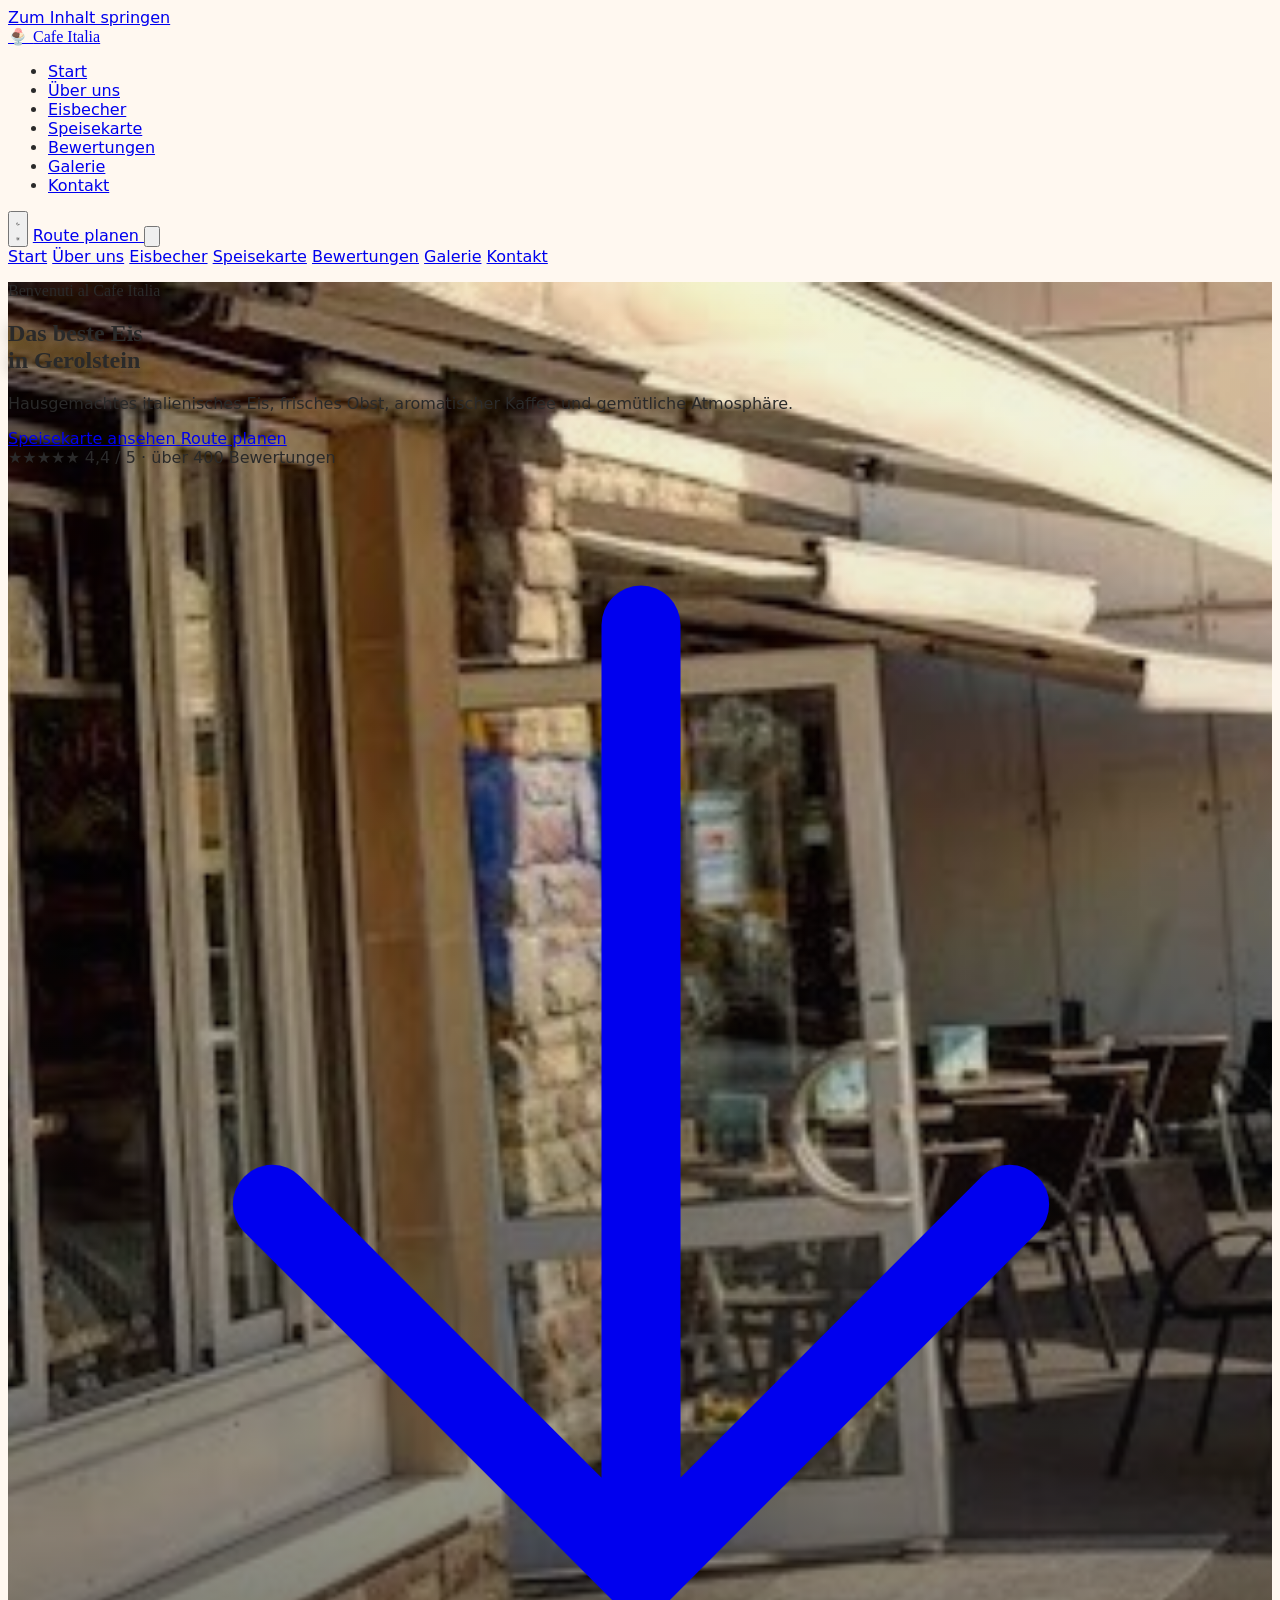
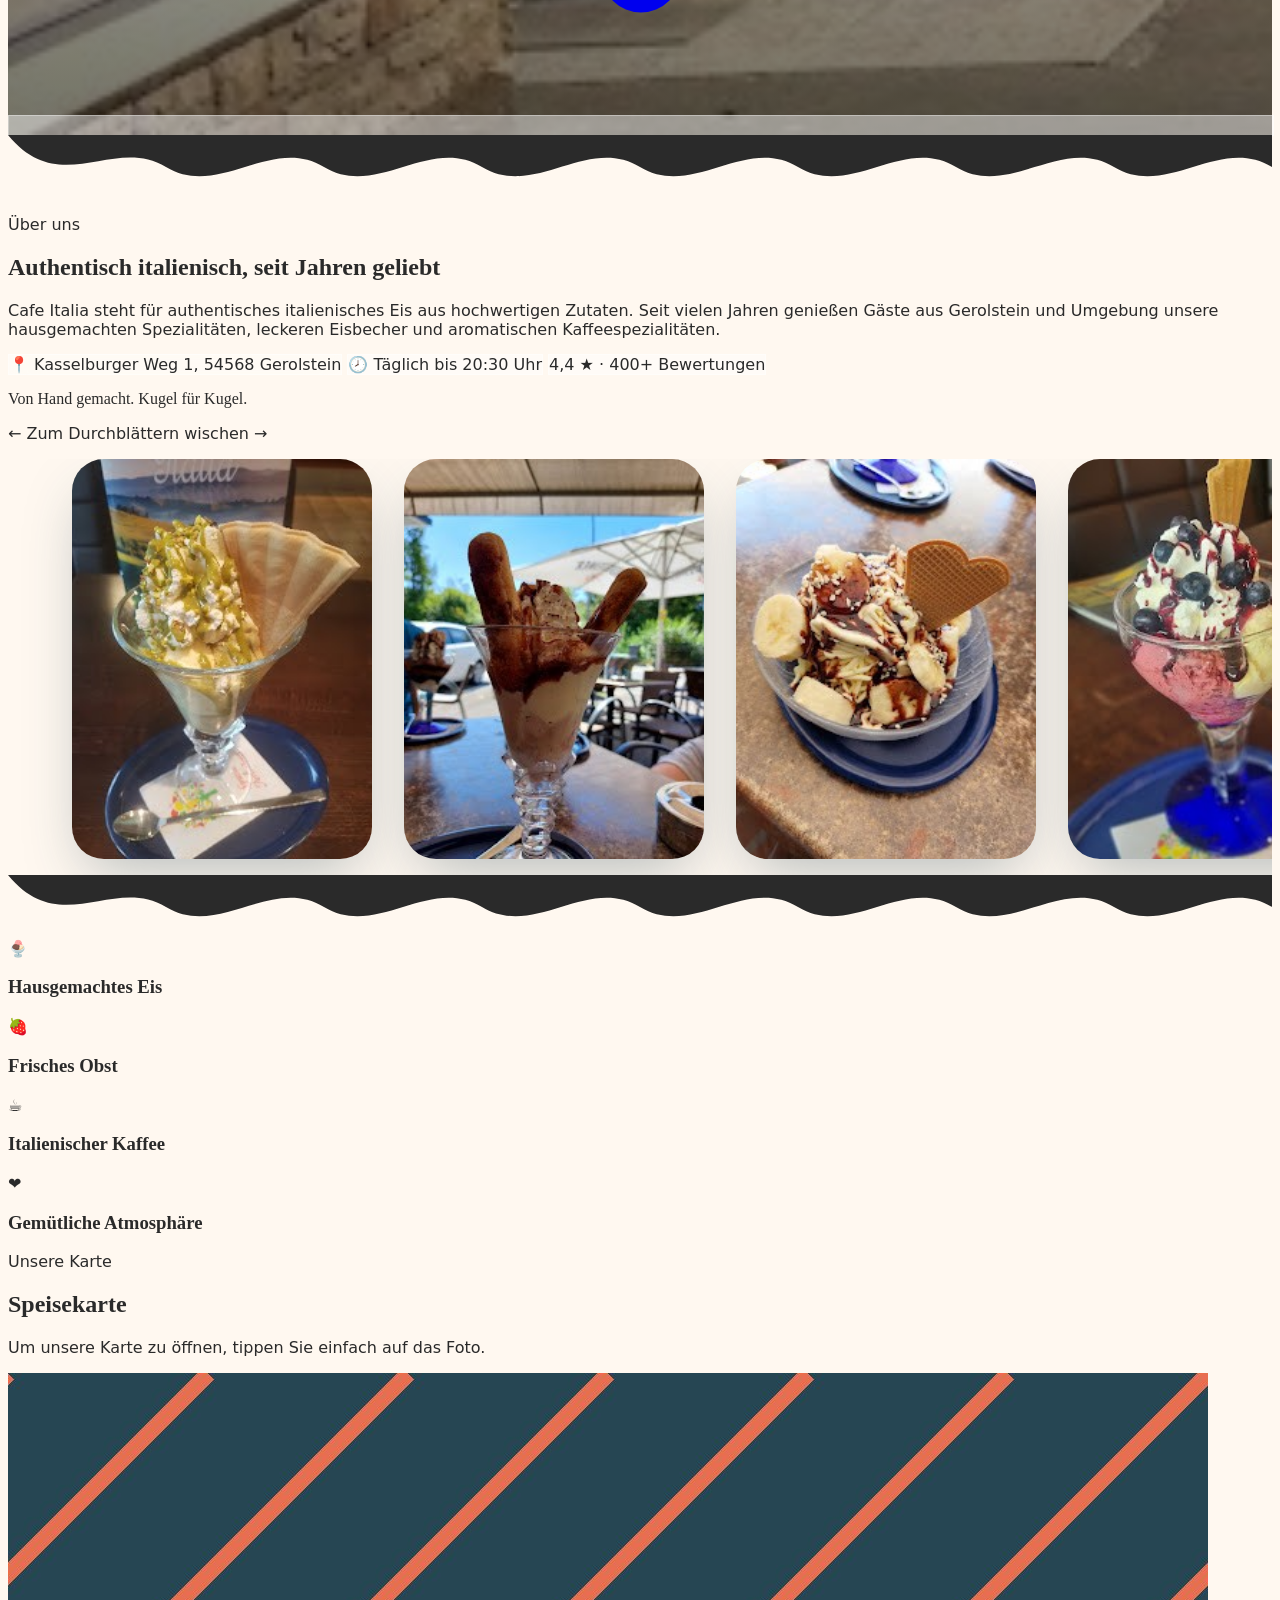
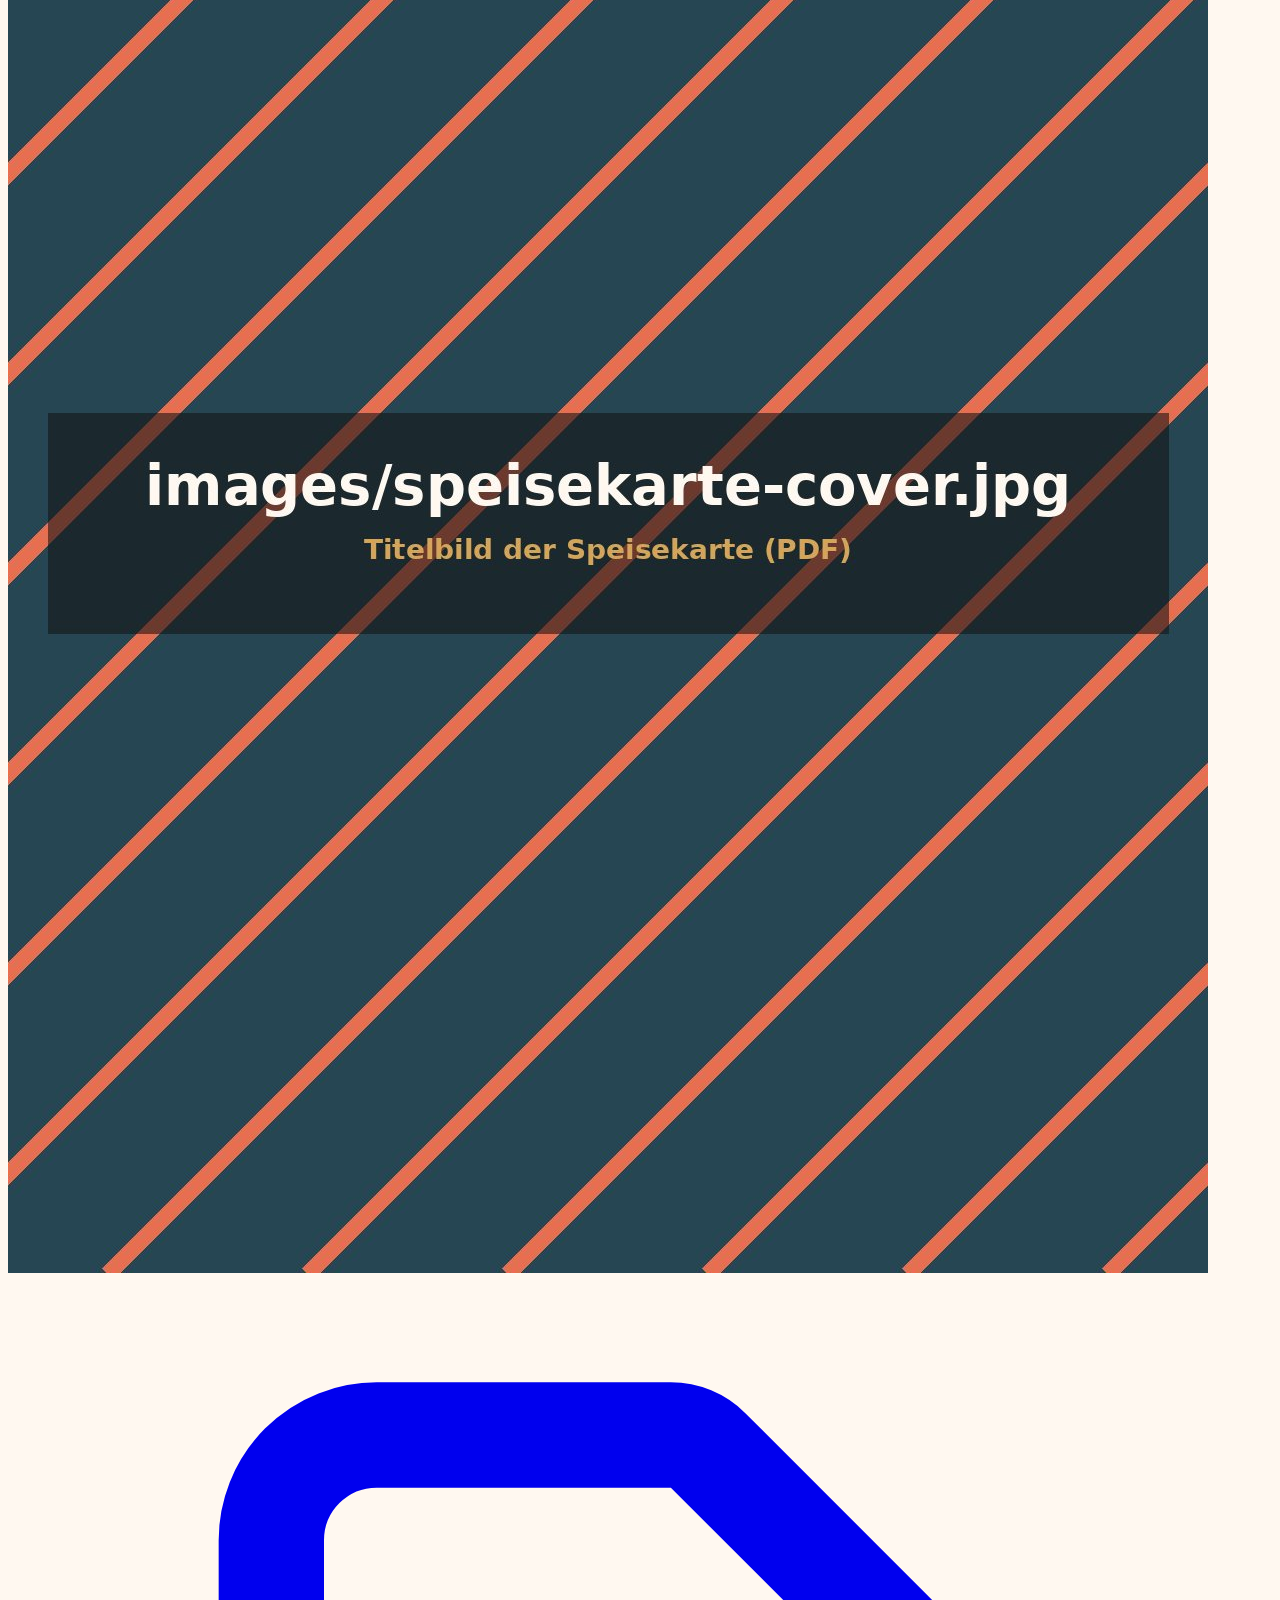
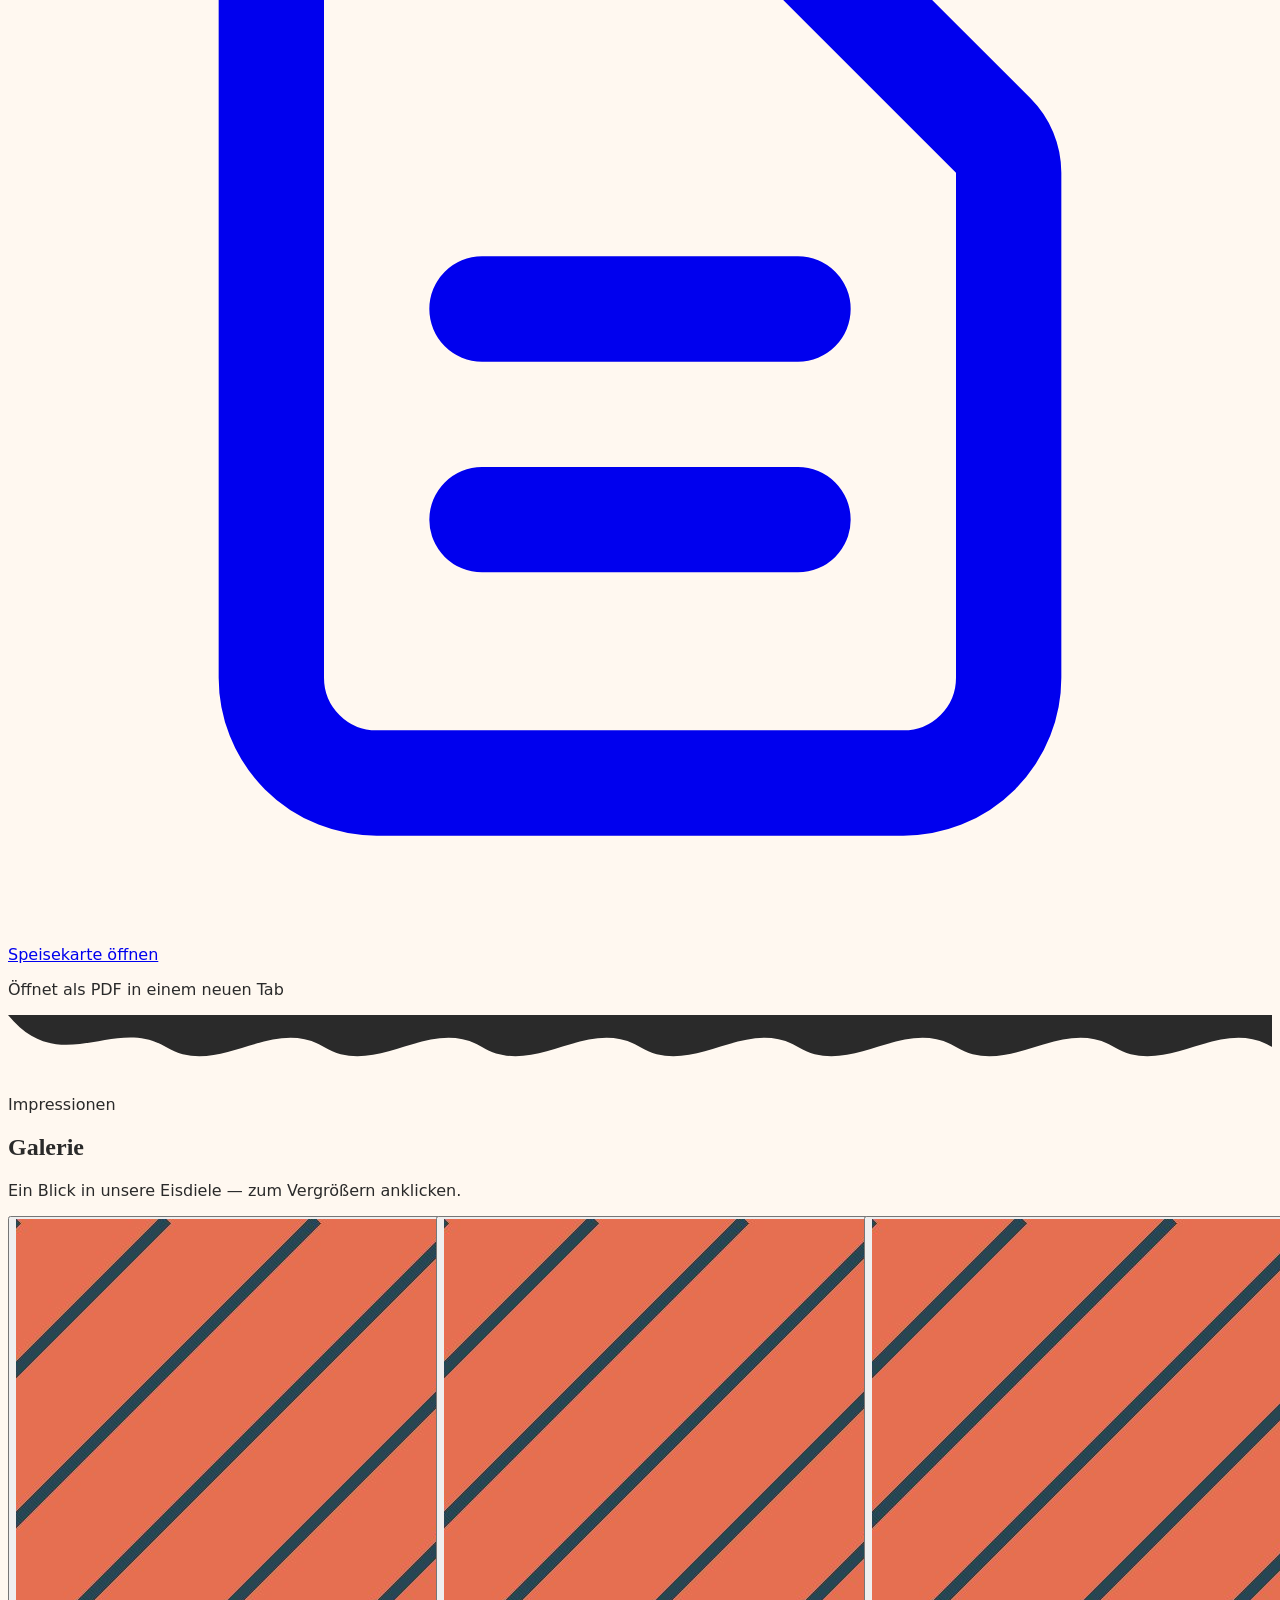
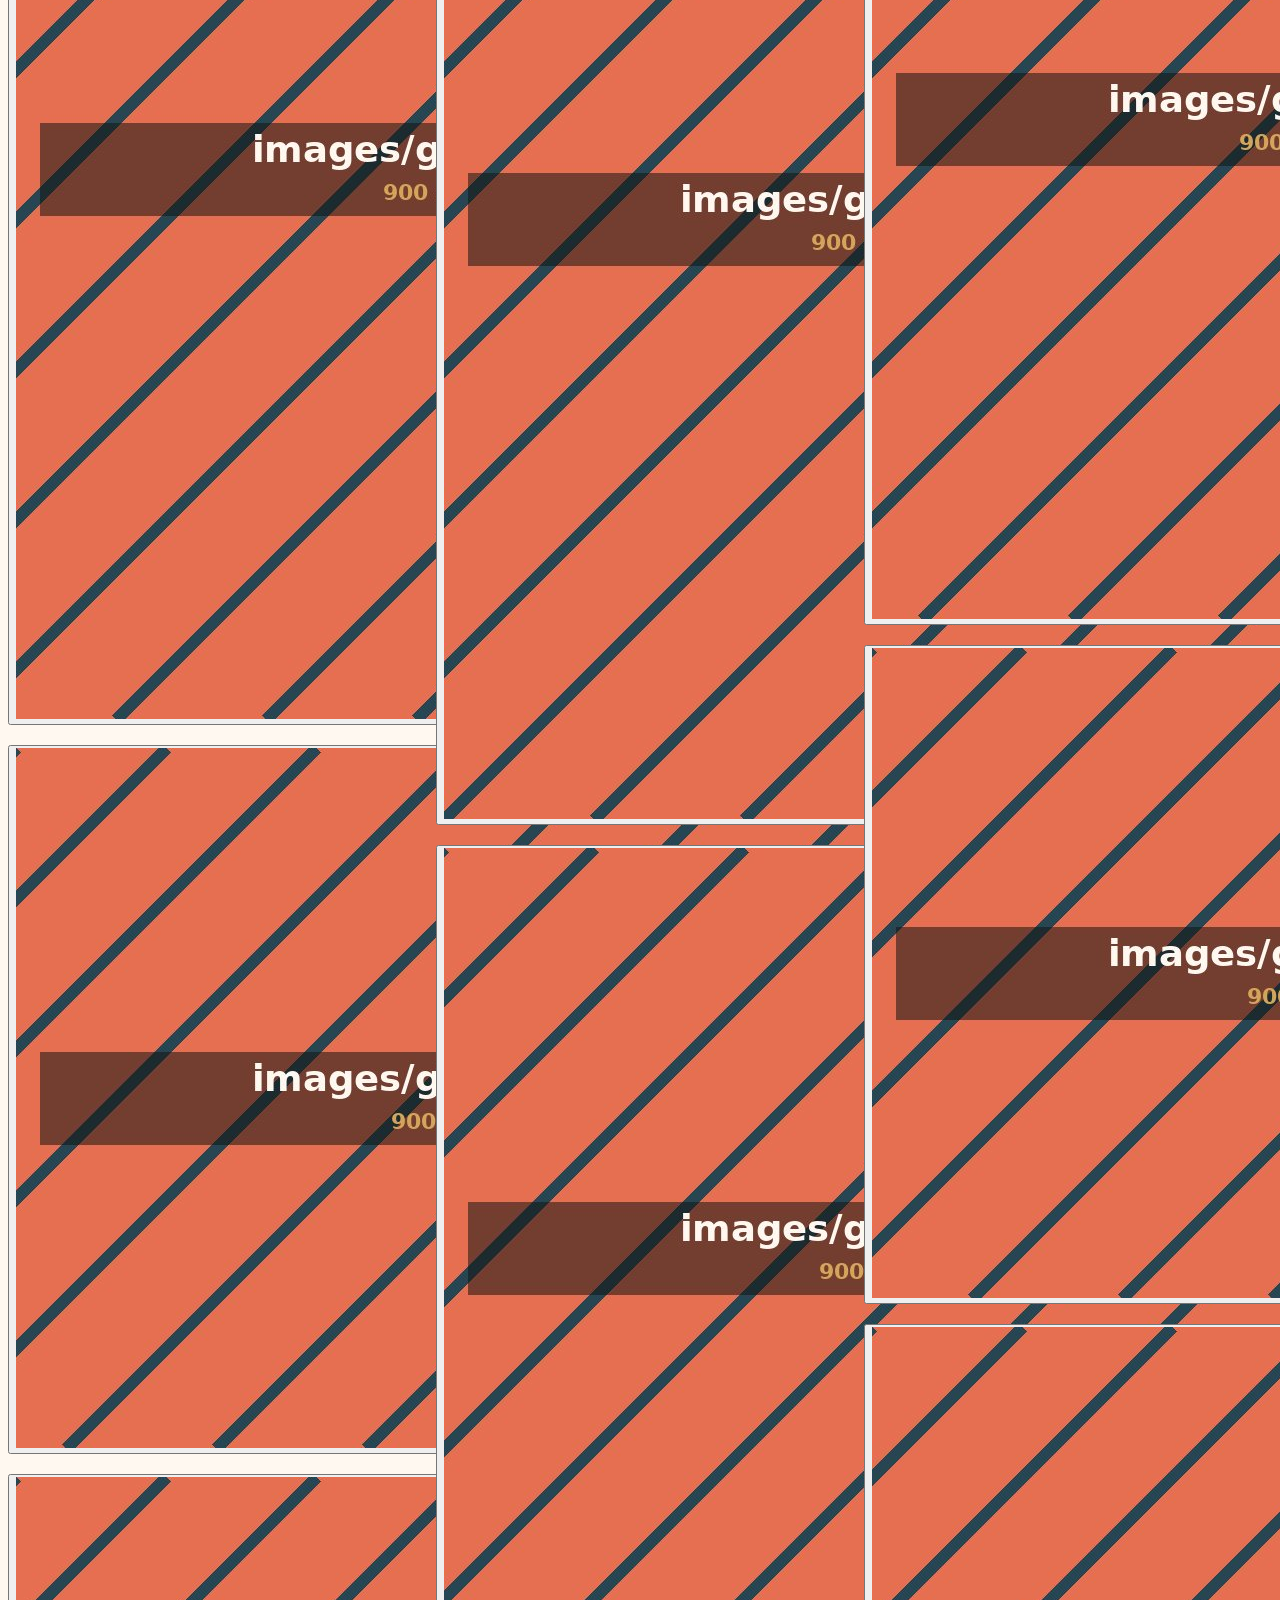
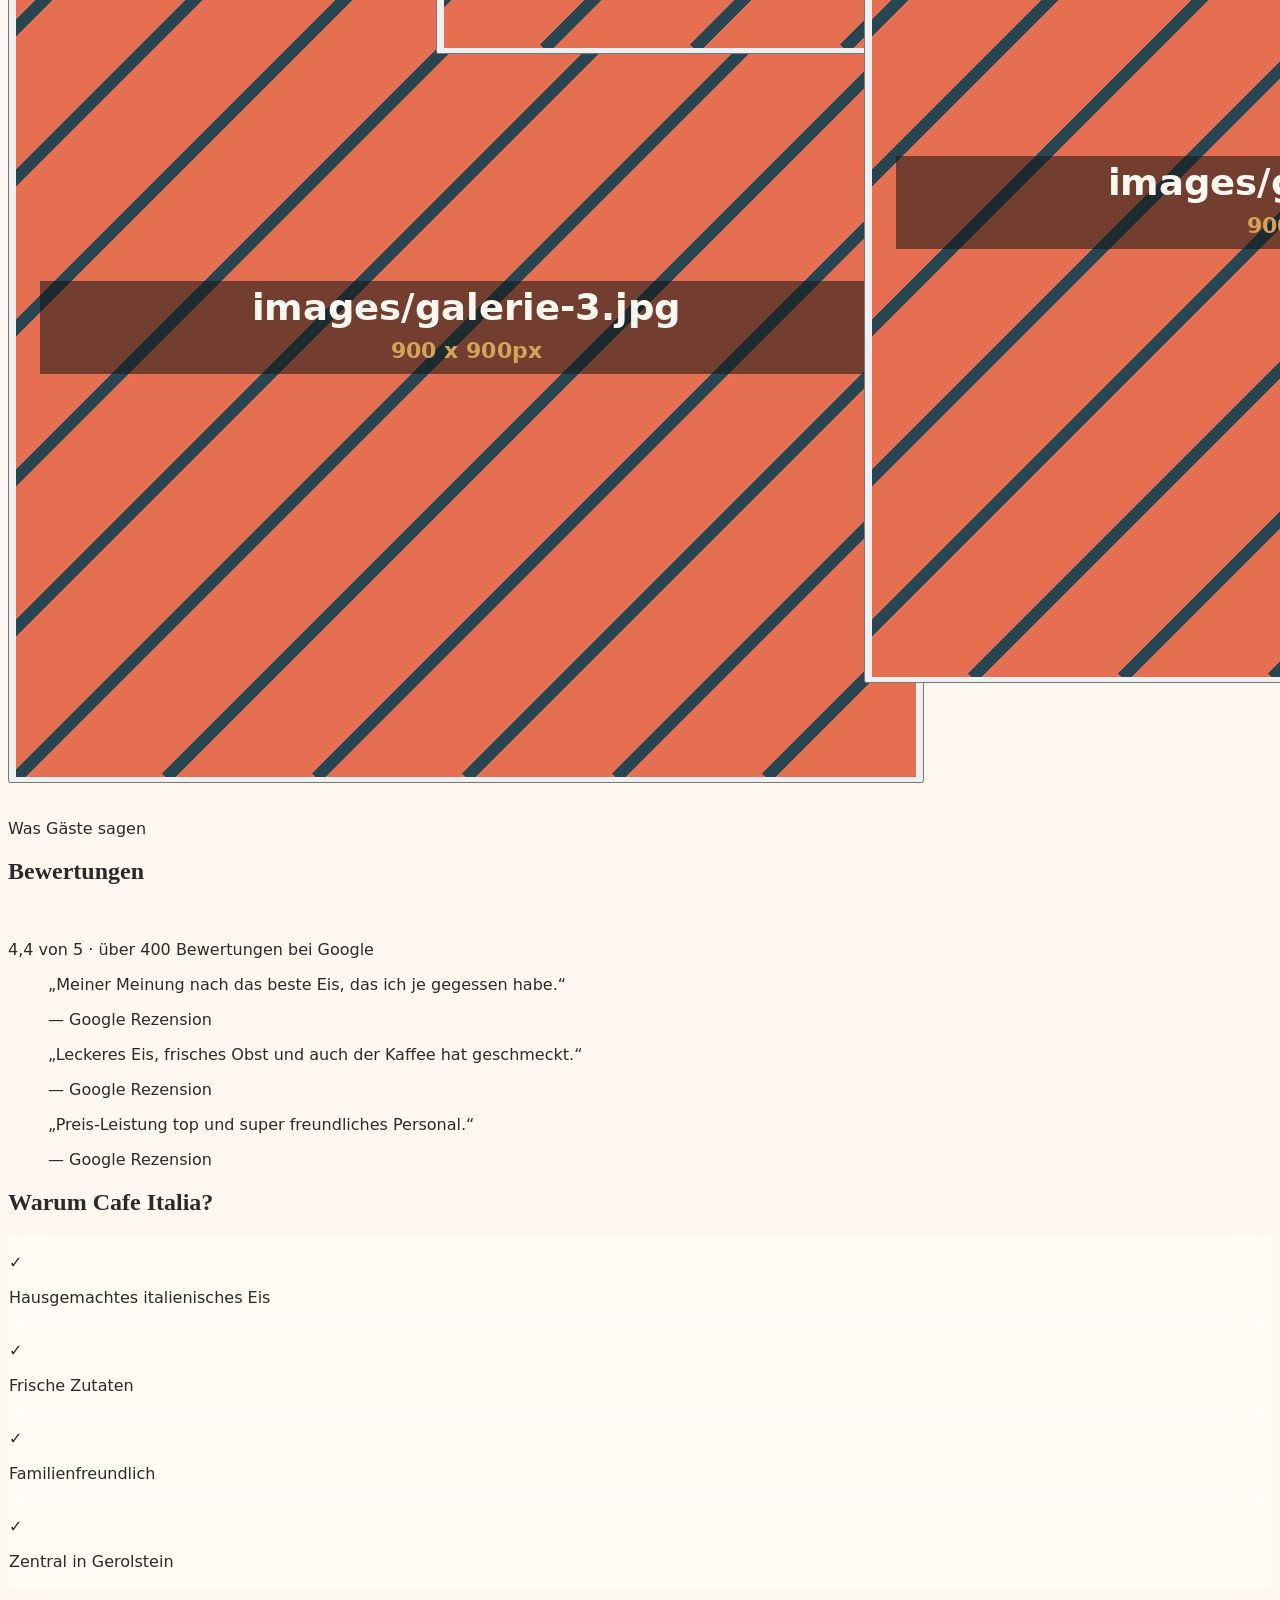
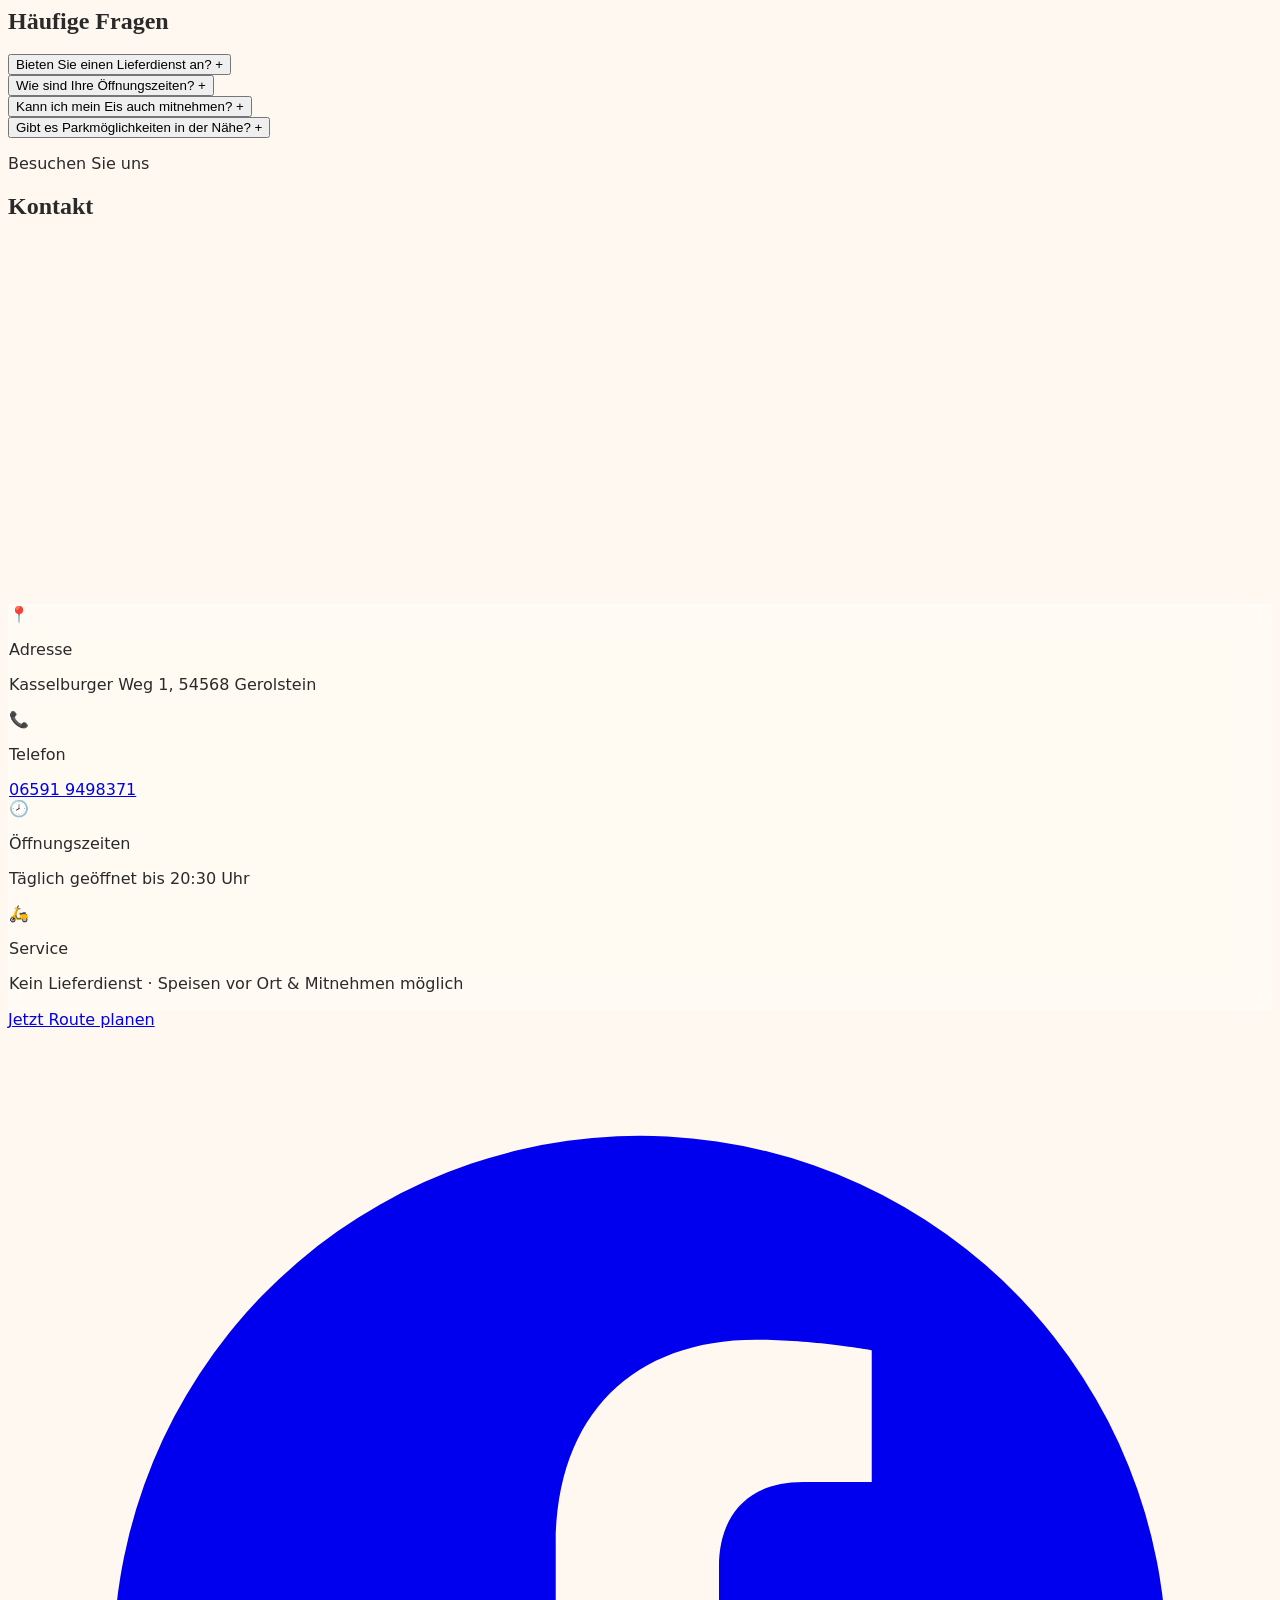
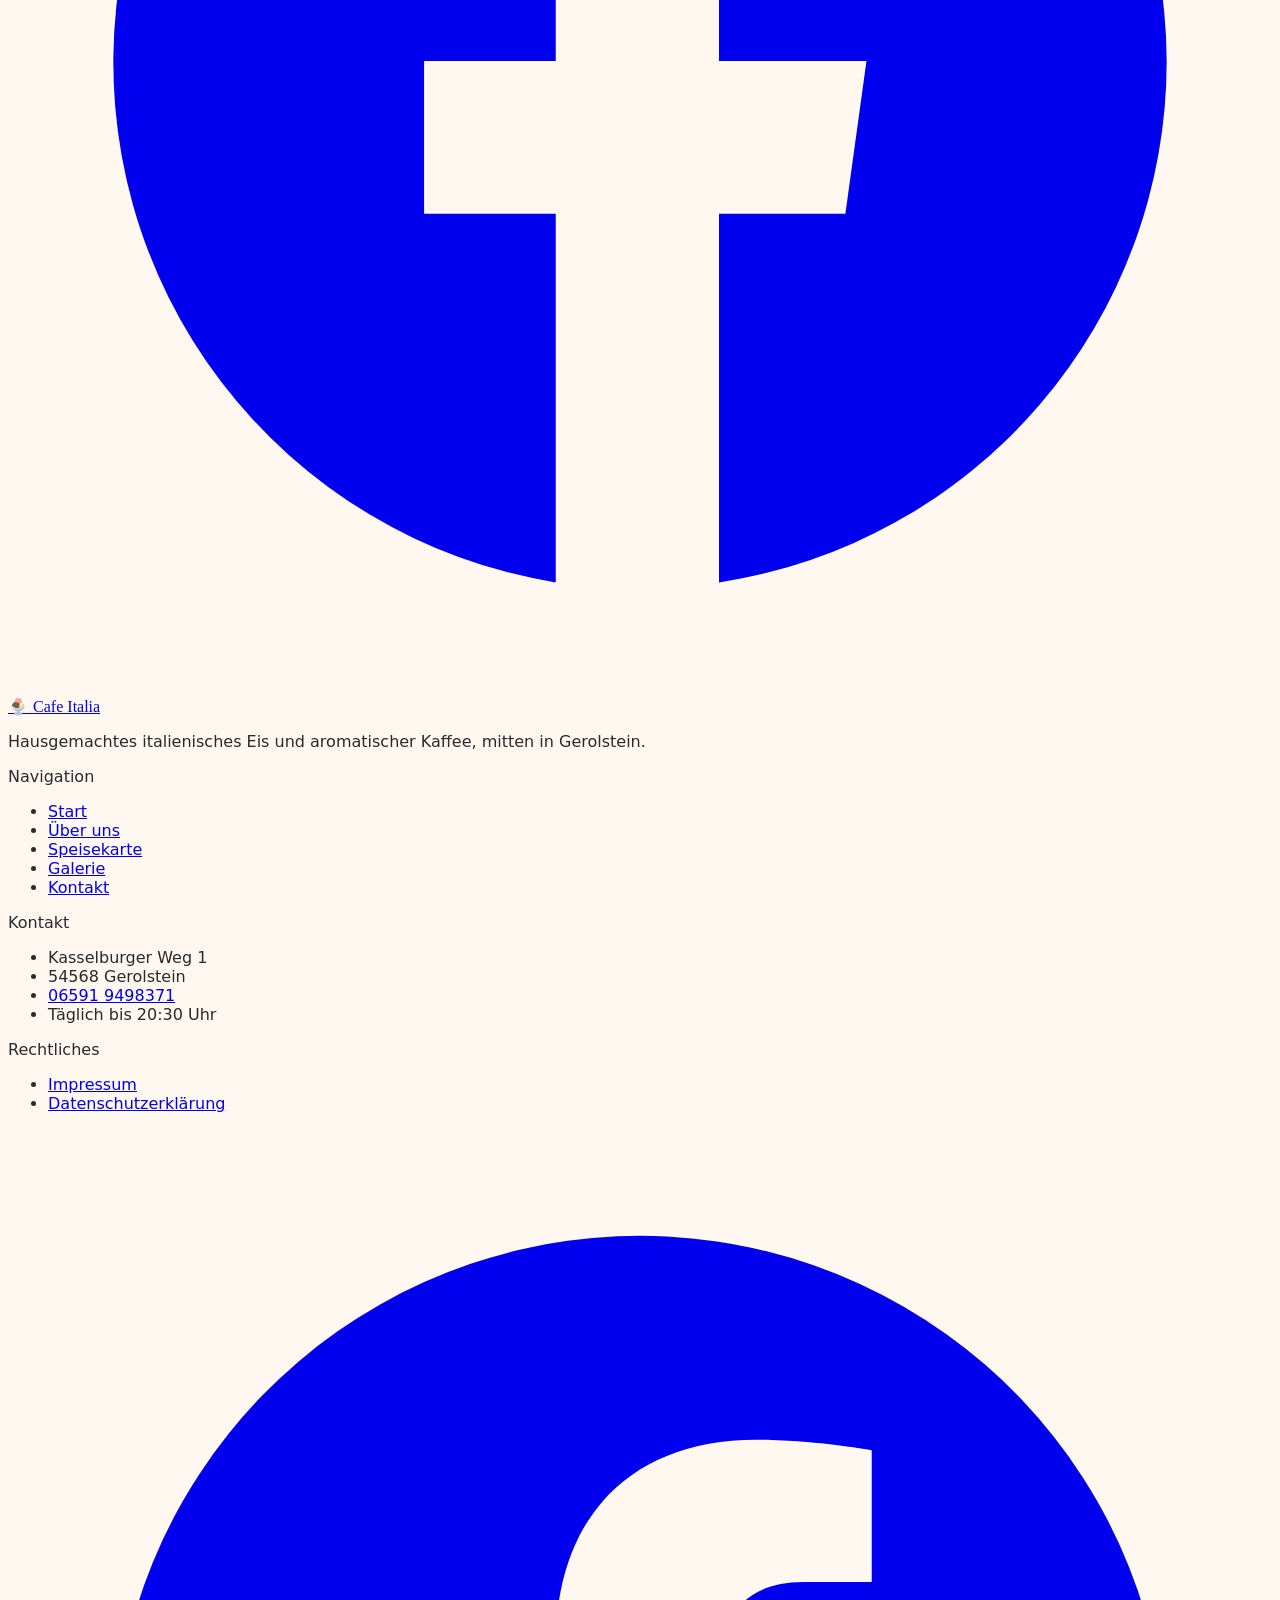
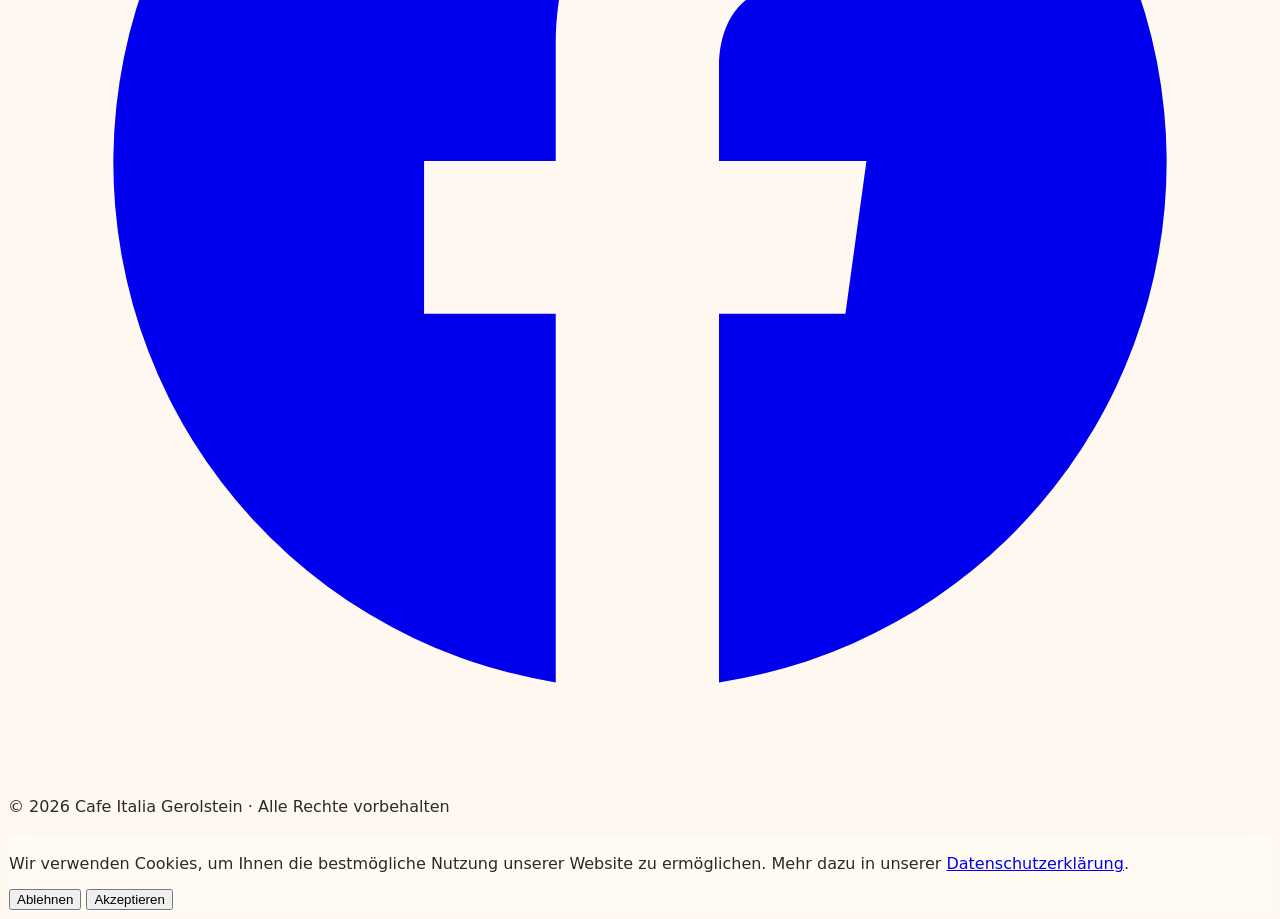
==== commit 7105707f: "Add files via upload" ====
--- a/index.html
+++ b/index.html
@@ -153,28 +153,28 @@
 <main id="main-content">
 
   <!-- ================= HERO ================= -->
-  <section id="start" class="relative min-h-[74vh] sm:min-h-[85vh] lg:min-h-screen flex items-end hero-bg" style="background-image:url('images/hero.jpg'); background-position: center 42%;">
-
-    <div class="relative z-10 w-full max-w-7xl mx-auto px-5 sm:px-8 pb-14 sm:pb-20">
-      <div class="reveal max-w-xl rounded-4xl p-7 sm:p-10 text-white bg-darkgreendeep/90 backdrop-blur-md border border-white/10 shadow-soft-lg">
-        <p class="font-display italic text-gold text-base sm:text-lg mb-3 tracking-wide">Benvenuti al Cafe Italia</p>
-        <h1 class="font-display text-4xl sm:text-5xl lg:text-6xl font-semibold leading-[1.08] tracking-tight text-cream text-shadow-soft">
+  <section id="start" class="relative min-h-[100vh] sm:min-h-[85vh] lg:min-h-screen flex items-end hero-bg" style="background-image:url('images/hero.jpg'); background-position: center 42%;">
+
+    <div class="relative z-10 w-full max-w-7xl mx-auto px-4 sm:px-8 pb-8 sm:pb-20">
+      <div class="reveal max-w-xl rounded-4xl p-5 sm:p-10 text-white bg-darkgreendeep/90 backdrop-blur-md border border-white/10 shadow-soft-lg">
+        <p class="font-display italic text-gold text-sm sm:text-lg mb-2 sm:mb-3 tracking-wide">Benvenuti al Cafe Italia</p>
+        <h1 class="font-display text-3xl sm:text-5xl lg:text-6xl font-semibold leading-[1.1] tracking-tight text-cream text-shadow-soft">
           Das beste Eis<br> in Gerolstein
         </h1>
-        <p class="text-base sm:text-lg mt-5 text-cream/95 leading-relaxed">
+        <p class="text-sm sm:text-lg mt-3 sm:mt-5 text-cream/95 leading-snug sm:leading-relaxed">
           Hausgemachtes italienisches Eis, frisches Obst, aromatischer Kaffee und gemütliche Atmosphäre.
         </p>
-        <div class="mt-8 flex flex-col sm:flex-row items-stretch sm:items-center gap-4">
-          <a href="#speisekarte" class="btn-ripple btn-primary text-center bg-terracotta hover:bg-terracottadeep text-white font-semibold px-7 py-3.5 rounded-full shadow-soft">
+        <div class="mt-4 sm:mt-8 flex flex-col sm:flex-row items-stretch sm:items-center gap-2.5 sm:gap-4">
+          <a href="#speisekarte" class="btn-ripple btn-primary text-center bg-terracotta hover:bg-terracottadeep text-white font-semibold px-7 py-2.5 sm:py-3.5 rounded-full shadow-soft text-sm sm:text-base">
             Speisekarte ansehen
           </a>
           <a href="https://www.google.com/maps/dir/?api=1&destination=Kasselburger+Weg+1+54568+Gerolstein" target="_blank" rel="noopener"
-            class="btn-ripple btn-primary text-center border border-white/40 text-white font-semibold px-7 py-3.5 rounded-full hover:bg-white/10">
+            class="btn-ripple btn-primary text-center border border-white/40 text-white font-semibold px-7 py-2.5 sm:py-3.5 rounded-full hover:bg-white/10 text-sm sm:text-base">
             Route planen
           </a>
         </div>
 
-        <div class="mt-7 flex items-center gap-2 text-sm text-cream/90">
+        <div class="mt-4 sm:mt-7 flex items-center gap-2 text-xs sm:text-sm text-cream/90">
           <span class="text-gold">★★★★★</span>
           <span>4,4 / 5 · über 400 Bewertungen</span>
         </div>
--- a/css/style.css
+++ b/css/style.css
@@ -0,0 +1,418 @@
+/* =========================================================
+   Cafe Italia — Custom Styles
+   Ergänzt Tailwind um Design-Tokens, Animationen & Signature-Elemente
+   ========================================================= */
+
+:root {
+  --color-cream: #FFF8F0;
+  --color-cream-deep: #F7EEE0;
+  --color-darkgreen: #264653;
+  --color-darkgreen-deep: #1A323C;
+  --color-terracotta: #E76F51;
+  --color-terracotta-deep: #C9563A;
+  --color-gold: #D4A559;
+  --color-anthracite: #2A2A2A;
+
+  --font-display: "Fraunces", "Georgia", serif;
+  --font-body: "Manrope", system-ui, sans-serif;
+
+  --shadow-soft: 0 10px 40px -12px rgba(38, 70, 83, 0.25);
+  --shadow-soft-lg: 0 25px 60px -15px rgba(38, 70, 83, 0.35);
+  --ease-swirl: cubic-bezier(0.22, 1, 0.36, 1);
+}
+
+html {
+  scroll-behavior: smooth;
+}
+
+html.dark {
+  --color-cream: #1A1613;
+  --color-cream-deep: #14110F;
+  --color-anthracite: #F2EAE0;
+}
+
+@media (prefers-reduced-motion: reduce) {
+  html { scroll-behavior: auto; }
+  *, *::before, *::after {
+    animation-duration: 0.001ms !important;
+    animation-iteration-count: 1 !important;
+    transition-duration: 0.001ms !important;
+    scroll-behavior: auto !important;
+  }
+}
+
+body {
+  font-family: var(--font-body);
+  background-color: var(--color-cream);
+  color: var(--color-anthracite);
+  transition: background-color 0.4s ease, color 0.4s ease;
+}
+
+.font-display { font-family: var(--font-display); }
+
+/* ---------- Scroll progress bar ---------- */
+#scroll-progress {
+  position: fixed;
+  top: 0; left: 0;
+  height: 3px;
+  width: 0%;
+  background: linear-gradient(90deg, var(--color-terracotta), var(--color-gold));
+  z-index: 100;
+  transition: width 0.1s ease-out;
+}
+
+/* ---------- Sticky Nav ---------- */
+#site-nav {
+  transition: background-color 0.4s ease, box-shadow 0.4s ease, padding 0.3s ease, backdrop-filter 0.4s ease;
+}
+#site-nav.nav-scrolled {
+  background-color: rgba(255, 248, 240, 0.72);
+  backdrop-filter: blur(14px) saturate(160%);
+  -webkit-backdrop-filter: blur(14px) saturate(160%);
+  box-shadow: 0 4px 30px -10px rgba(38, 70, 83, 0.18);
+}
+html.dark #site-nav.nav-scrolled {
+  background-color: rgba(26, 22, 19, 0.72);
+}
+
+.nav-link {
+  position: relative;
+}
+.nav-link::after {
+  content: "";
+  position: absolute;
+  left: 0; bottom: -4px;
+  width: 0%;
+  height: 2px;
+  background: var(--color-terracotta);
+  transition: width 0.3s var(--ease-swirl);
+}
+.nav-link:hover::after,
+.nav-link.active::after {
+  width: 100%;
+}
+
+/* ---------- Glassmorphism ---------- */
+.glass {
+  background: rgba(255, 255, 255, 0.45);
+  backdrop-filter: blur(16px) saturate(180%);
+  -webkit-backdrop-filter: blur(16px) saturate(180%);
+  border: 1px solid rgba(255, 255, 255, 0.35);
+}
+html.dark .glass {
+  background: rgba(38, 70, 83, 0.35);
+  border: 1px solid rgba(255, 255, 255, 0.08);
+}
+
+/* Dunklere Glas-Variante für Text auf hellen/wechselnden Fotos (z. B. Hero) —
+   garantiert Lesbarkeit unabhängig davon, was im Hintergrundfoto liegt. */
+.glass-dark {
+  background: rgba(15, 15, 15, 0.58);
+  backdrop-filter: blur(18px) saturate(140%);
+  -webkit-backdrop-filter: blur(18px) saturate(140%);
+  border: 1px solid rgba(255, 255, 255, 0.14);
+}
+
+.text-shadow-soft {
+  text-shadow: 0 2px 16px rgba(0, 0, 0, 0.45);
+}
+
+/* Scrollbar bei wischbaren Bilderleisten optisch ausblenden (Funktion bleibt erhalten) */
+.hide-scrollbar {
+  scrollbar-width: none;
+  -ms-overflow-style: none;
+}
+.hide-scrollbar::-webkit-scrollbar {
+  display: none;
+}
+
+/* ---------- Eis-Galerie: wischbare Bilderleiste ---------- */
+/* Bewusst mit eigenem CSS statt Tailwind-Arbitrary-Values umgesetzt,
+   damit Breite/Höhe der Bilder unter keinen Umständen wegfallen können. */
+.eis-strip {
+  display: flex;
+  align-items: stretch;
+  gap: 20px;
+  padding: 0 24px 16px 24px;
+  overflow-x: auto;
+  scroll-snap-type: x mandatory;
+}
+@media (min-width: 640px) {
+  .eis-strip { gap: 32px; padding: 0 64px 16px 64px; }
+}
+
+.eis-card {
+  flex: 0 0 auto;
+  scroll-snap-align: center;
+  width: 240px;
+  height: 320px;
+  border-radius: 2rem;
+  overflow: hidden;
+  box-shadow: var(--shadow-soft-lg);
+  margin: 0;
+}
+@media (min-width: 640px) {
+  .eis-card { width: 300px; height: 400px; }
+}
+.eis-card img {
+  display: block;
+  width: 100%;
+  height: 100%;
+  object-fit: cover;
+}
+
+.eis-cta {
+  flex: 0 0 auto;
+  scroll-snap-align: center;
+  width: 240px;
+  display: flex;
+  flex-direction: column;
+  justify-content: center;
+  align-items: flex-start;
+  gap: 16px;
+}
+@media (min-width: 640px) {
+  .eis-cta { width: 260px; }
+}
+
+/* ---------- Signature element: Gelato-Scoop Divider ---------- */
+/* Ein wiederkehrender, halbrunder "Kugel"-Schnitt zwischen Sektionen —
+   spielt auf die Eiskugel an, statt eines generischen Wave-SVGs. */
+.scoop-divider {
+  position: relative;
+  height: 64px;
+  width: 100%;
+  overflow: hidden;
+  line-height: 0;
+}
+.scoop-divider svg {
+  width: 100%;
+  height: 100%;
+  display: block;
+}
+
+/* ---------- Hero ---------- */
+.hero-bg {
+  background-size: cover;
+  background-position: center;
+  position: relative;
+}
+.hero-bg::before {
+  content: "";
+  position: absolute;
+  inset: 0;
+  background: linear-gradient(180deg, rgba(20,20,20,0.05) 0%, rgba(20,20,20,0.08) 40%, rgba(20,20,20,0.38) 75%, rgba(20,20,20,0.6) 100%);
+}
+
+.floating-icon {
+  position: absolute;
+  opacity: 0.55;
+  animation: float-icon 7s ease-in-out infinite;
+  filter: drop-shadow(0 8px 12px rgba(0,0,0,0.25));
+}
+@keyframes float-icon {
+  0%, 100% { transform: translateY(0) rotate(-4deg); }
+  50% { transform: translateY(-22px) rotate(4deg); }
+}
+
+/* ---------- Reveal on scroll ---------- */
+.reveal {
+  opacity: 0;
+  transform: translateY(36px);
+  transition: opacity 0.8s var(--ease-swirl), transform 0.8s var(--ease-swirl);
+}
+.reveal.is-visible {
+  opacity: 1;
+  transform: translateY(0);
+}
+.reveal-stagger.is-visible > * {
+  animation: stagger-in 0.7s var(--ease-swirl) both;
+}
+.reveal-stagger.is-visible > *:nth-child(1) { animation-delay: 0.05s; }
+.reveal-stagger.is-visible > *:nth-child(2) { animation-delay: 0.15s; }
+.reveal-stagger.is-visible > *:nth-child(3) { animation-delay: 0.25s; }
+.reveal-stagger.is-visible > *:nth-child(4) { animation-delay: 0.35s; }
+.reveal-stagger.is-visible > *:nth-child(5) { animation-delay: 0.45s; }
+.reveal-stagger.is-visible > *:nth-child(6) { animation-delay: 0.55s; }
+.reveal-stagger.is-visible > *:nth-child(7) { animation-delay: 0.65s; }
+.reveal-stagger.is-visible > *:nth-child(8) { animation-delay: 0.75s; }
+@keyframes stagger-in {
+  from { opacity: 0; transform: translateY(30px); }
+  to { opacity: 1; transform: translateY(0); }
+}
+
+/* ---------- Cards ---------- */
+.card-lift {
+  transition: transform 0.45s var(--ease-swirl), box-shadow 0.45s var(--ease-swirl);
+}
+.card-lift:hover {
+  transform: translateY(-8px);
+  box-shadow: var(--shadow-soft-lg);
+}
+
+.img-zoom { overflow: hidden; }
+.img-zoom img {
+  transition: transform 0.7s var(--ease-swirl);
+}
+.img-zoom:hover img {
+  transform: scale(1.08);
+}
+
+/* ---------- Buttons with micro-animation + ripple ---------- */
+.btn-ripple {
+  position: relative;
+  overflow: hidden;
+  isolation: isolate;
+}
+.btn-ripple .ripple {
+  position: absolute;
+  border-radius: 9999px;
+  background: rgba(255,255,255,0.55);
+  transform: scale(0);
+  animation: ripple-anim 0.65s ease-out;
+  pointer-events: none;
+}
+@keyframes ripple-anim {
+  to { transform: scale(1); opacity: 0; }
+}
+
+.btn-primary {
+  transition: transform 0.3s var(--ease-swirl), box-shadow 0.3s var(--ease-swirl), background-color 0.3s ease;
+}
+.btn-primary:hover {
+  transform: translateY(-3px) scale(1.02);
+  box-shadow: var(--shadow-soft-lg);
+}
+.btn-primary:active { transform: translateY(0) scale(0.98); }
+
+/* ---------- Stars ---------- */
+.star-anim { display: inline-flex; }
+.star-anim svg {
+  opacity: 0;
+  transform: scale(0.3) rotate(-25deg);
+  animation: star-pop 0.5s var(--ease-swirl) forwards;
+}
+.star-anim.in-view svg:nth-child(1) { animation-delay: 0.05s; }
+.star-anim.in-view svg:nth-child(2) { animation-delay: 0.15s; }
+.star-anim.in-view svg:nth-child(3) { animation-delay: 0.25s; }
+.star-anim.in-view svg:nth-child(4) { animation-delay: 0.35s; }
+.star-anim.in-view svg:nth-child(5) { animation-delay: 0.45s; }
+.star-anim.in-view svg { animation-name: star-pop; }
+@keyframes star-pop {
+  to { opacity: 1; transform: scale(1) rotate(0deg); }
+}
+
+/* ---------- Masonry Gallery ---------- */
+.masonry {
+  column-count: 1;
+  column-gap: 1.25rem;
+}
+@media (min-width: 640px) { .masonry { column-count: 2; } }
+@media (min-width: 1024px) { .masonry { column-count: 3; } }
+.masonry > * {
+  break-inside: avoid;
+  margin-bottom: 1.25rem;
+}
+
+/* ---------- Lightbox ---------- */
+#lightbox {
+  position: fixed;
+  inset: 0;
+  z-index: 90;
+  background: rgba(20, 17, 15, 0.92);
+  display: flex;
+  align-items: center;
+  justify-content: center;
+  opacity: 0;
+  pointer-events: none;
+  transition: opacity 0.35s ease;
+}
+#lightbox.open {
+  opacity: 1;
+  pointer-events: auto;
+}
+#lightbox img {
+  max-width: 90vw;
+  max-height: 85vh;
+  border-radius: 1rem;
+  box-shadow: var(--shadow-soft-lg);
+  transform: scale(0.92);
+  transition: transform 0.35s var(--ease-swirl);
+}
+#lightbox.open img { transform: scale(1); }
+
+/* ---------- FAQ ---------- */
+.faq-item .faq-answer {
+  max-height: 0;
+  overflow: hidden;
+  transition: max-height 0.4s var(--ease-swirl), padding 0.4s ease;
+}
+.faq-item.open .faq-answer {
+  max-height: 400px;
+}
+.faq-item .faq-icon {
+  transition: transform 0.35s var(--ease-swirl);
+}
+.faq-item.open .faq-icon {
+  transform: rotate(45deg);
+}
+
+/* ---------- Scroll to top ---------- */
+#scroll-top-btn {
+  transition: opacity 0.3s ease, transform 0.3s var(--ease-swirl);
+}
+
+/* ---------- Loading screen ---------- */
+#loader {
+  position: fixed;
+  inset: 0;
+  z-index: 200;
+  background: var(--color-cream);
+  display: flex;
+  align-items: center;
+  justify-content: center;
+  transition: opacity 0.6s ease, visibility 0.6s ease;
+}
+#loader.loaded {
+  opacity: 0;
+  visibility: hidden;
+}
+.scoop-loader {
+  width: 54px; height: 54px;
+  border-radius: 50%;
+  border: 6px solid var(--color-cream-deep);
+  border-top-color: var(--color-terracotta);
+  animation: spin 0.9s linear infinite;
+}
+@keyframes spin { to { transform: rotate(360deg); } }
+
+/* ---------- Focus visibility (a11y) ---------- */
+a:focus-visible, button:focus-visible, input:focus-visible, textarea:focus-visible {
+  outline: 3px solid var(--color-terracotta);
+  outline-offset: 3px;
+  border-radius: 4px;
+}
+
+/* ---------- Parallax hero illustration ---------- */
+.parallax-layer {
+  will-change: transform;
+}
+
+/* ---------- Cookie banner ---------- */
+#cookie-banner {
+  transform: translateY(120%);
+  transition: transform 0.5s var(--ease-swirl);
+}
+#cookie-banner.show {
+  transform: translateY(0);
+}
+
+/* ---------- Utility: italian accent pattern ---------- */
+.italian-pattern {
+  background-image: repeating-linear-gradient(
+    45deg,
+    var(--color-terracotta) 0px, var(--color-terracotta) 3px,
+    transparent 3px, transparent 14px
+  );
+  opacity: 0.15;
+}
